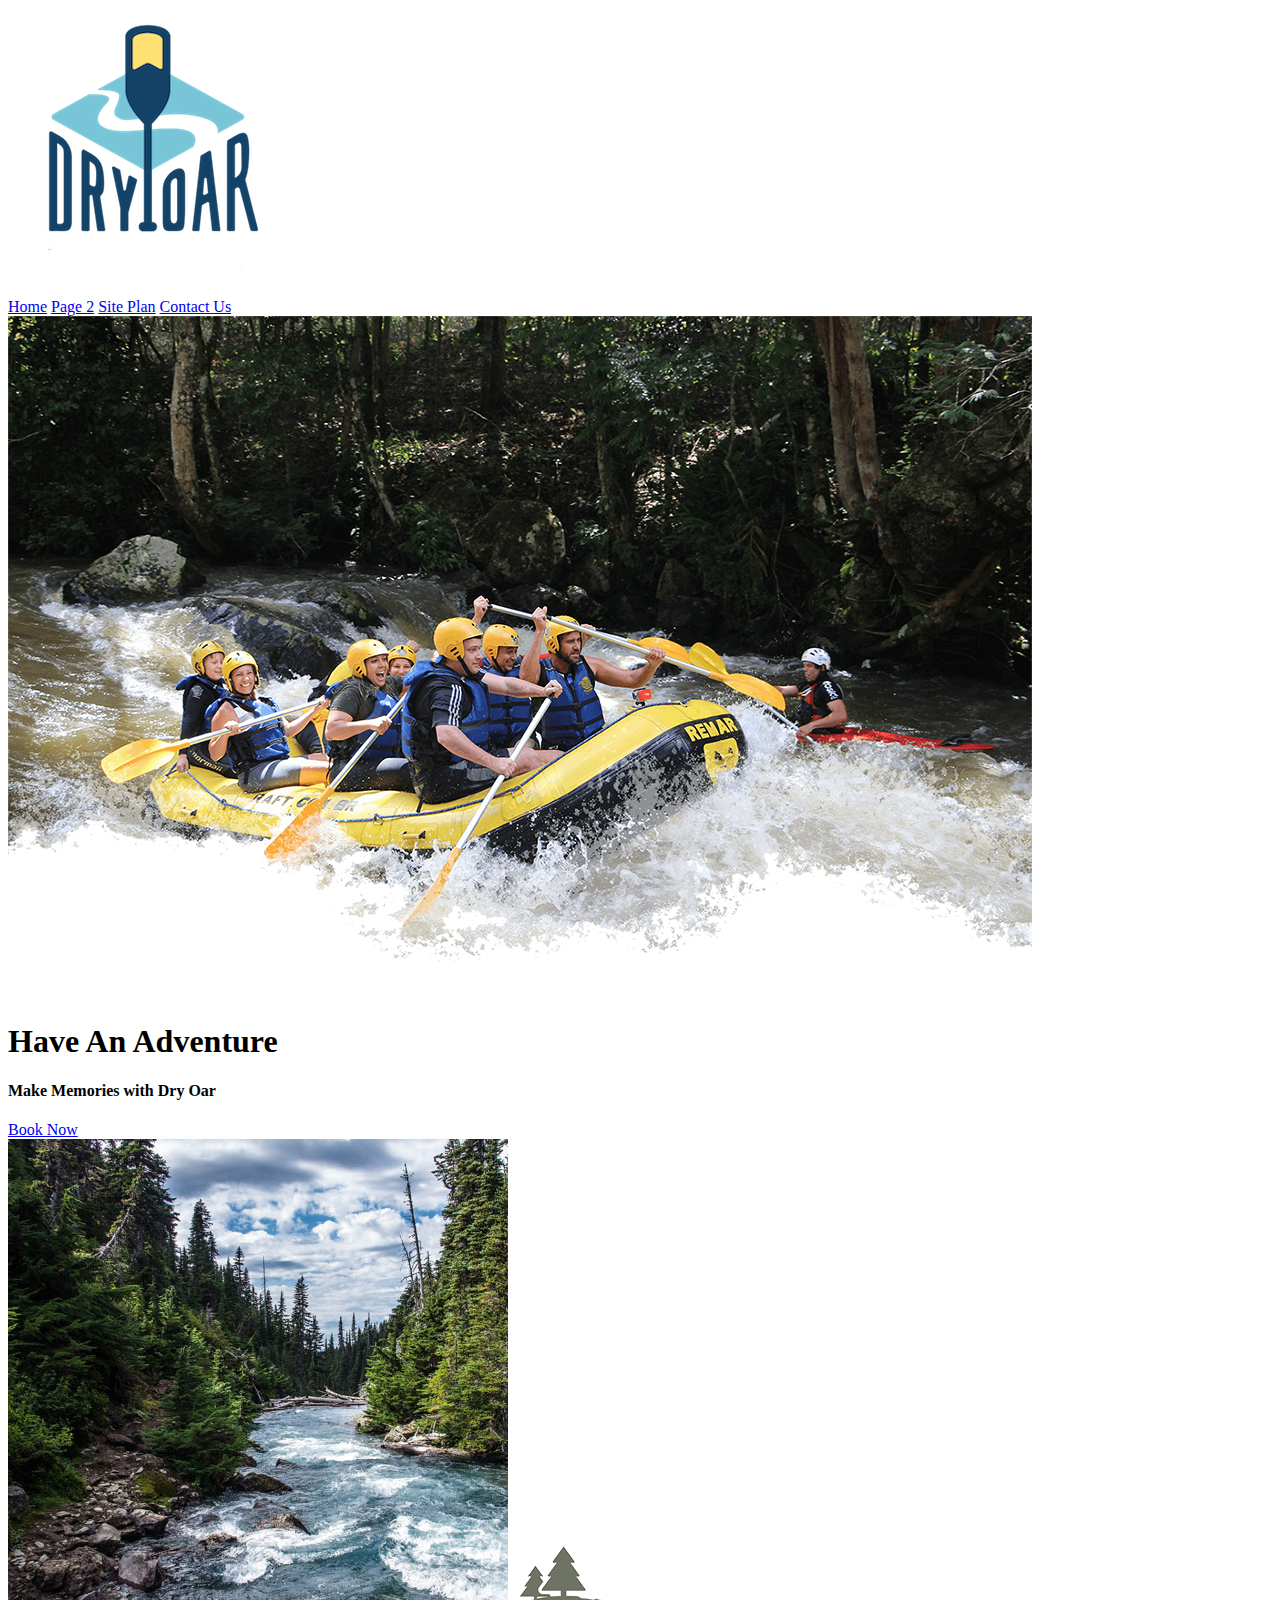
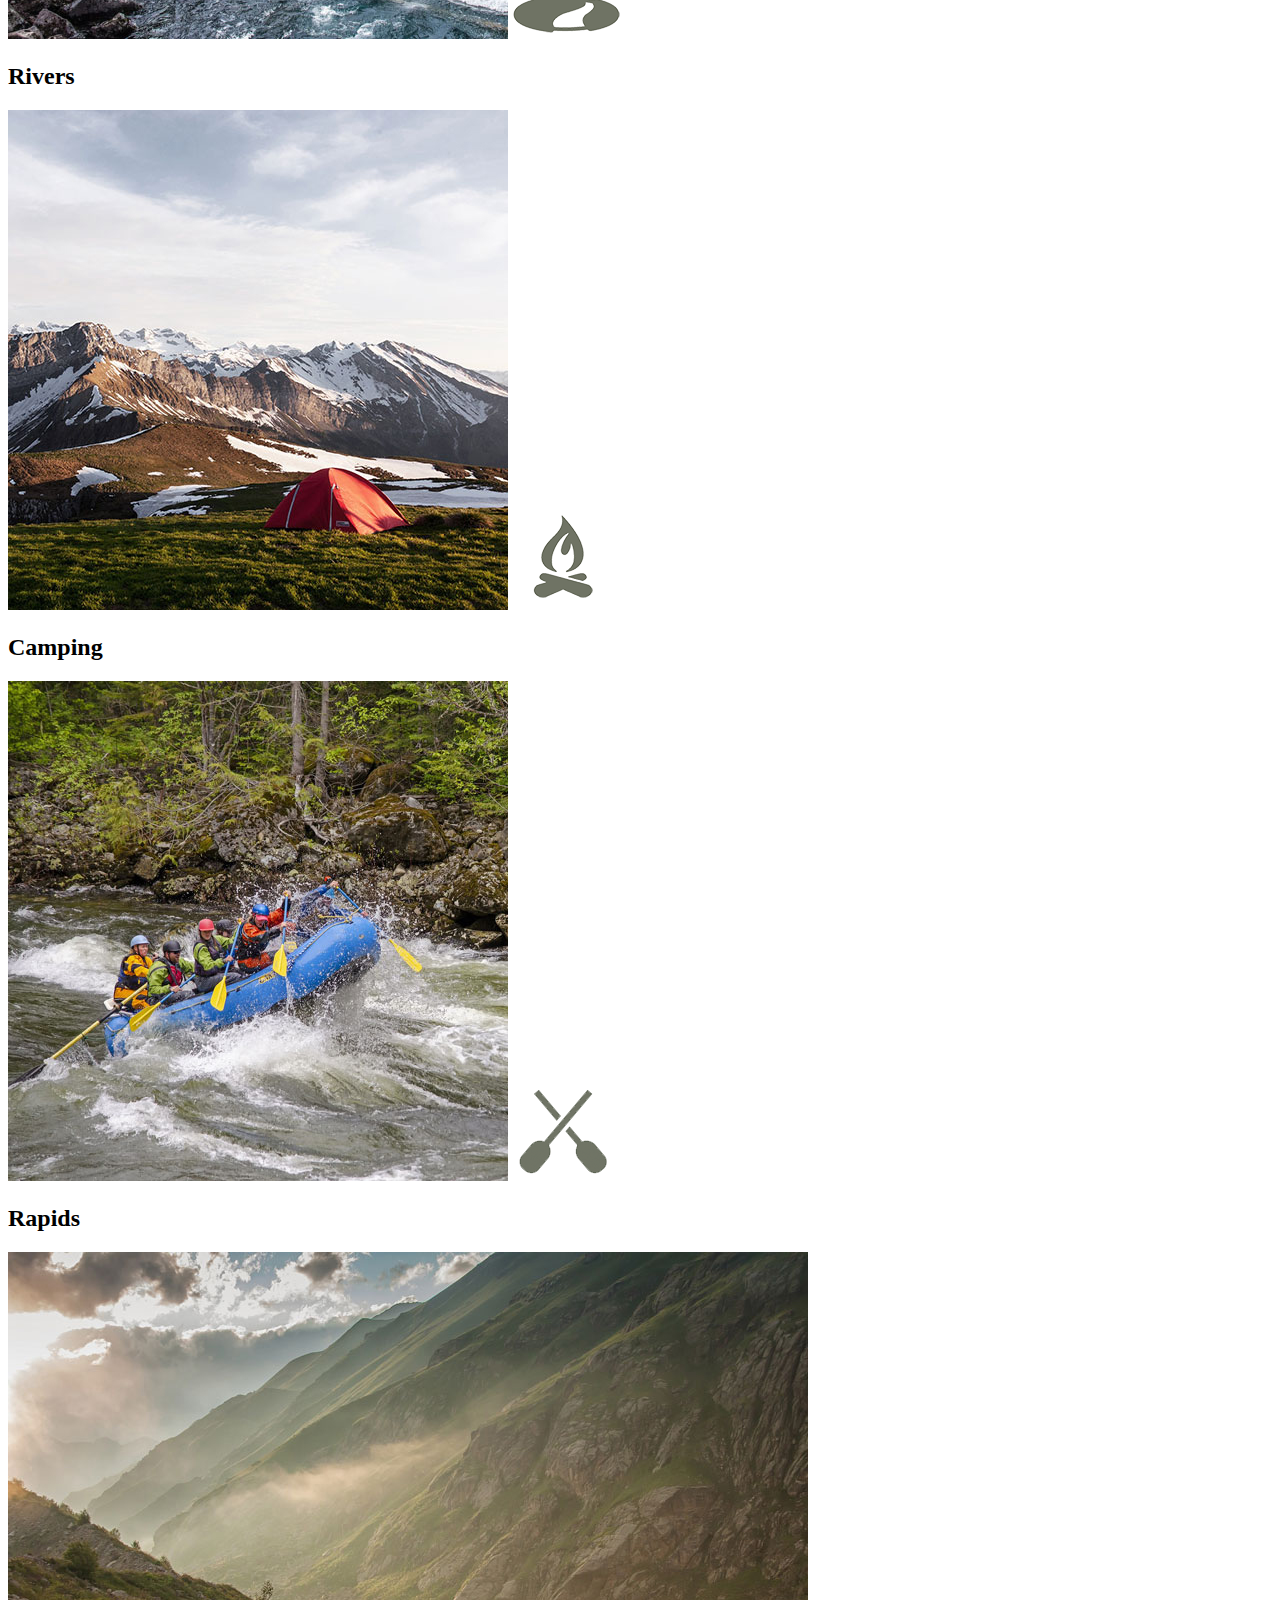
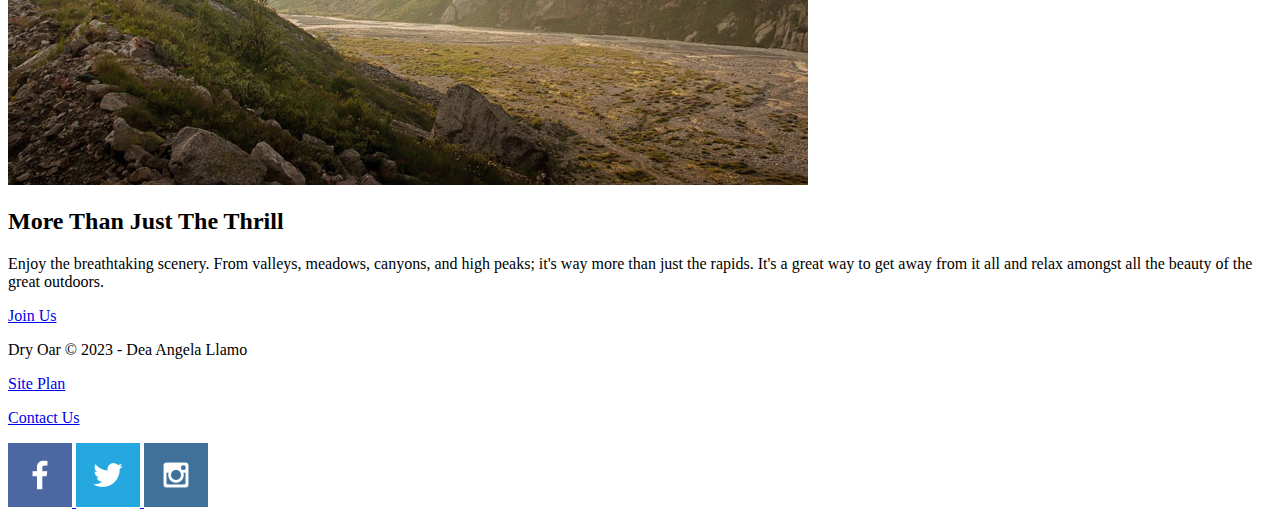
==== wwr/index.html @ b0109fa7 "created a dry oar wwr home page" ====
<!DOCTYPE html>
<html lang="en">
<head>
    <meta charset="UTF-8">
    <meta http-equiv="X-UA-Compatible" content="IE=edge">
    <meta name="viewport" content="width=device-width, initial-scale=1.0">
    <title>Whitewater Rafting Vacations | Dry Oar Boating | Home</title>
</head>
<body>
<header>
    <a id="logo_link" href="index.html">
        <img class="logo" src="images/logo.png" alt="Dry Oar Logo">
    </a>
    <nav>
        <a href="index.html">Home</a>
        <a href="#">Page 2</a>
        <a href="site-plan-rafting.html">Site Plan</a>
        <a href="contactus.html">Contact Us</a>
    </nav>
</header>
<div id="hero">
    <div id="hero-box">
        <img id="hero-img" src="images/hero.png" alt="People enjoying white water rafting">
    </div>
    <section id="hero-msg">
        <h1 class="home-title">Have An Adventure</h1>
        <h4>Make Memories with Dry Oar </h4>
        <div class='button-box'>
            <a class='book' href="contactus.html">Book Now</a>
        </div>
    </section>
</div>
<main class="home-grid">
    <section class="rivers-card">
        <img class="card-img" src="images/rivers.jpg" alt="river in forest">
        <img class="icon" src="images/river_icon.png" alt="river icon">
        <h2>Rivers</h2>
    </section>
    <section class="camping-card">
        <img class="card-img" src="images/camping.jpg" alt="tent in mountains">
        <img class="icon" src="images/fire_icon.png" alt="fire icon">
        <h2>Camping</h2>
    </section>
    <section class="rapids-card">
        <img class="card-img" src="images/rapids.jpg" alt="rafting boat">
        <img class="icon" src="images/oars.png" alt="oars icon">
        <h2>Rapids</h2>
    </section>
    <img class="mountains" src="images/mountains.jpg" alt="Misty mountains">
    <section class="msg">
        <h2>More Than Just The Thrill</h2>
        <p>Enjoy the breathtaking scenery. From valleys, meadows, canyons, and high peaks; it's way more than just the rapids. It's a great way to get away from it all and relax amongst all the beauty of the great outdoors. </p>
        <a class='join' href="rivers.html">Join Us</a>
    </section>
</main>
<footer>
    <p>Dry Oar &copy; 2023 - Dea Angela Llamo</p>
    <p><a href="site-plan-rafting.html">Site Plan</a></p>
    <p><a href="contactus.html">Contact Us</a></p>
    <div class="social">
        <a href="https://facebook.com">
            <img src="images/facebook.png" alt="fb icon">
        </a>
        <a href="https://twitter.com">
            <img src="images/twitter.png" alt="twitter icon">
        </a>
        <a href="https://instagram.com">
            <img src="images/instagram.png" alt="instagram icon">
        </a>
    </div>
</footer>
</body>
</html>
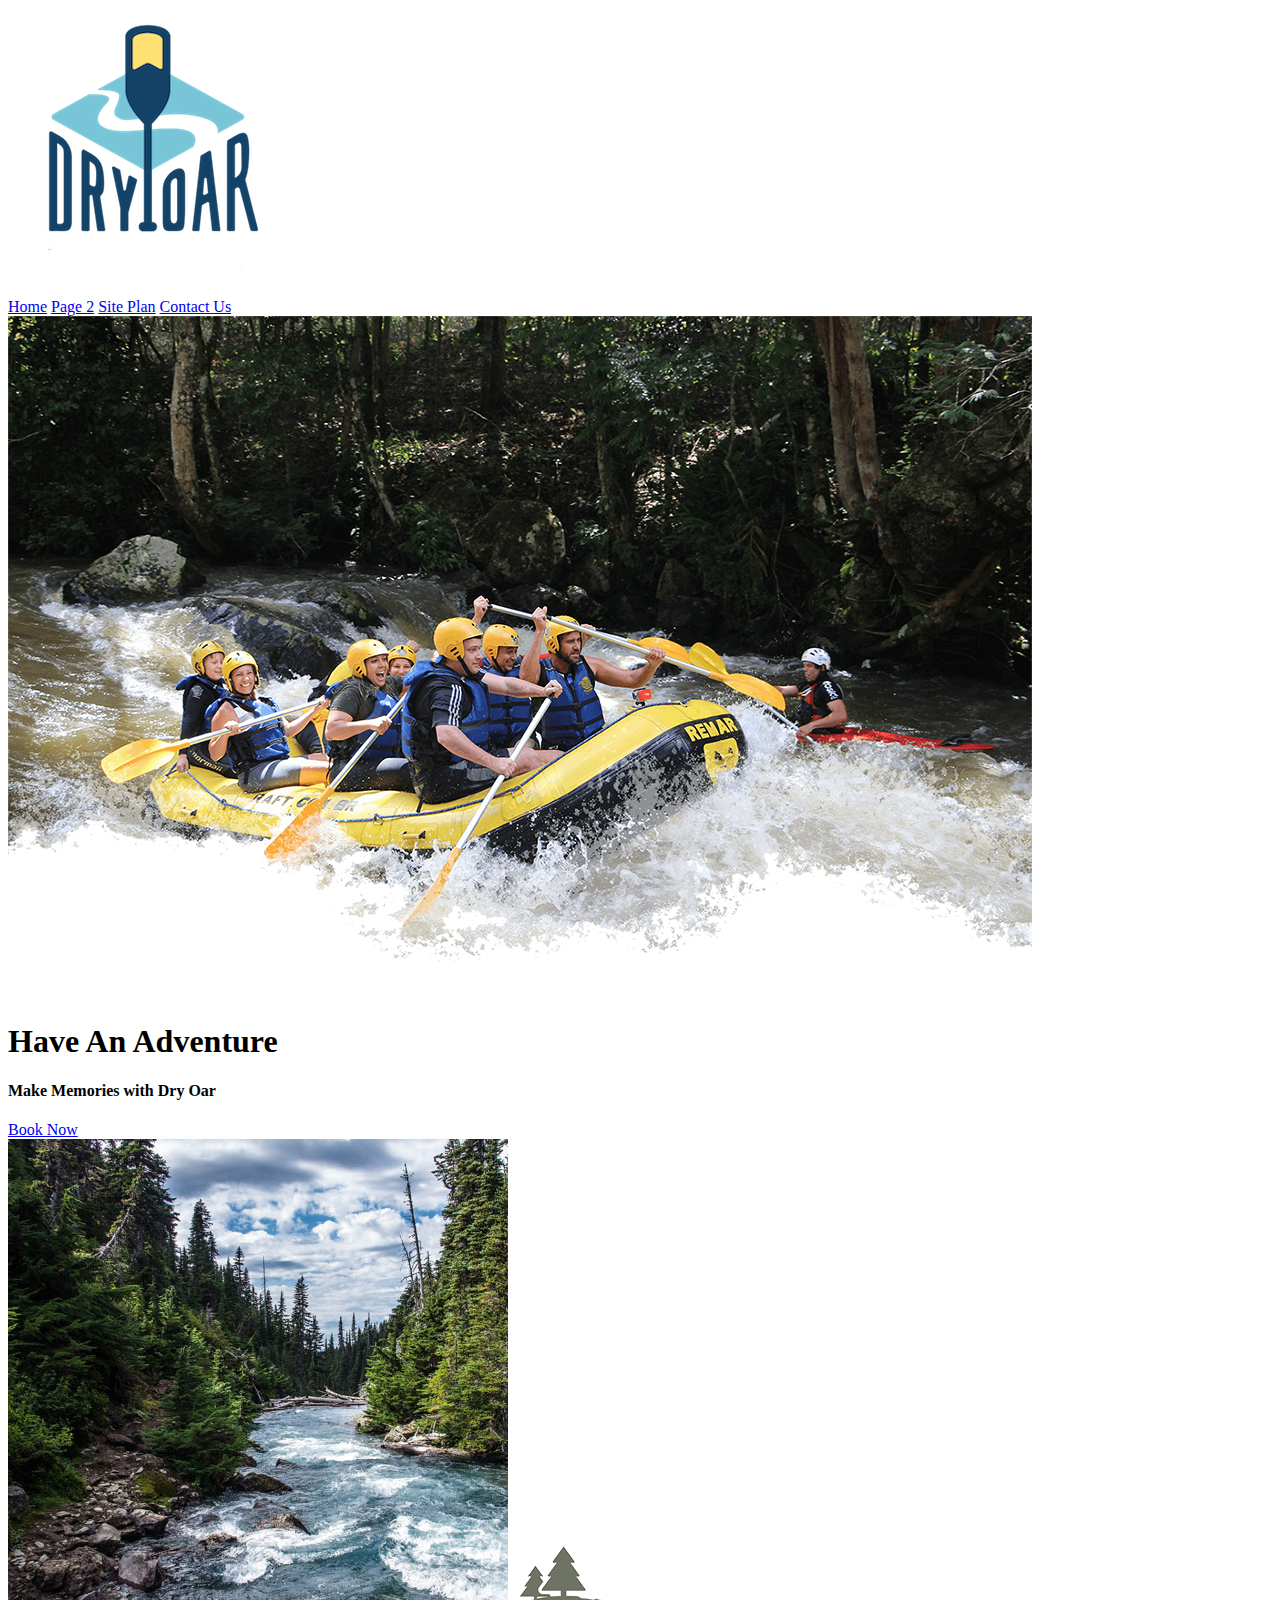
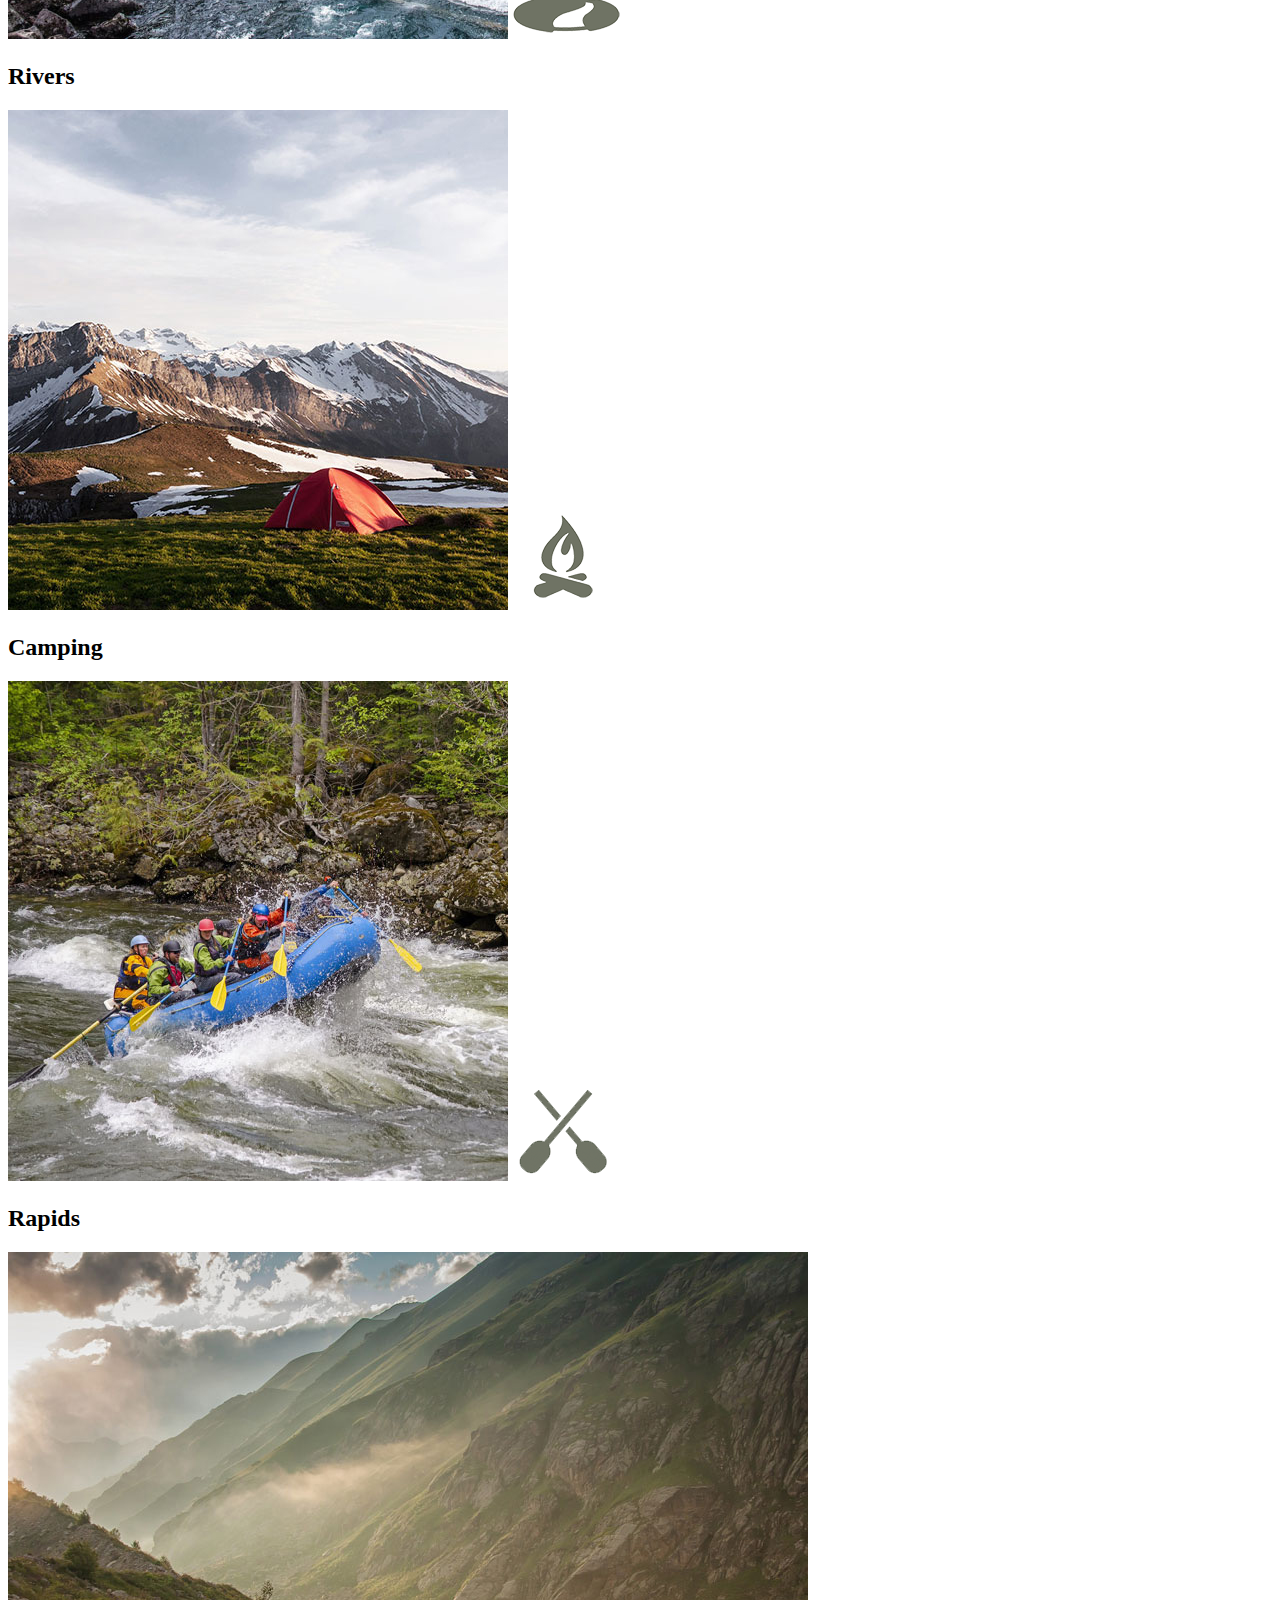
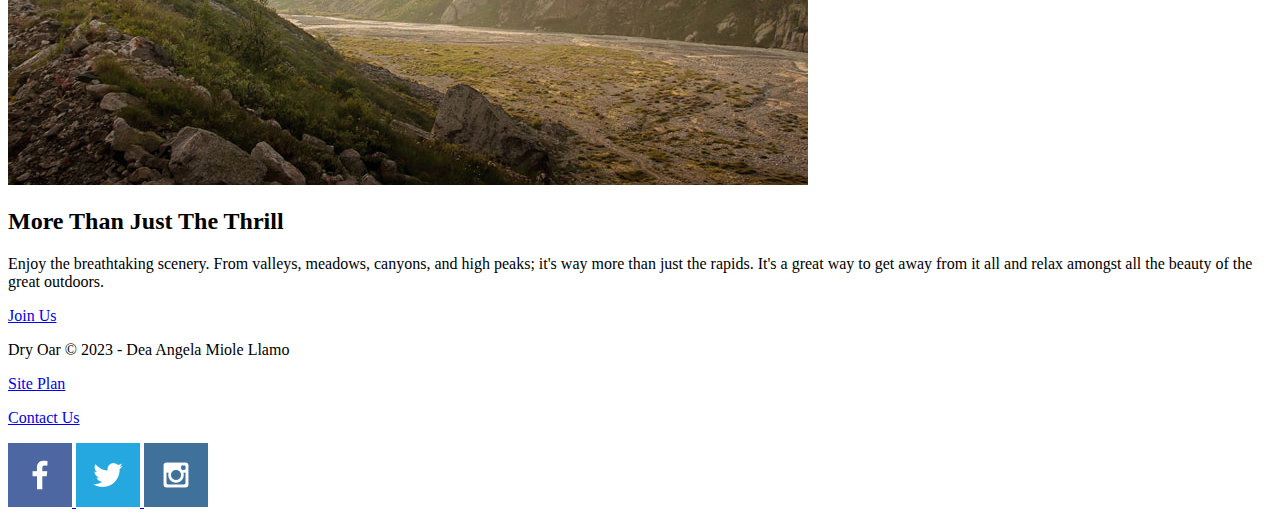
==== commit 0d30097d: "changed my name in the footer" ====
--- a/wwr/index.html
+++ b/wwr/index.html
@@ -54,7 +54,7 @@
     </section>
 </main>
 <footer>
-    <p>Dry Oar &copy; 2023 - Dea Angela Llamo</p>
+    <p>Dry Oar &copy; 2023 - Dea Angela Miole Llamo</p>
     <p><a href="site-plan-rafting.html">Site Plan</a></p>
     <p><a href="contactus.html">Contact Us</a></p>
     <div class="social">
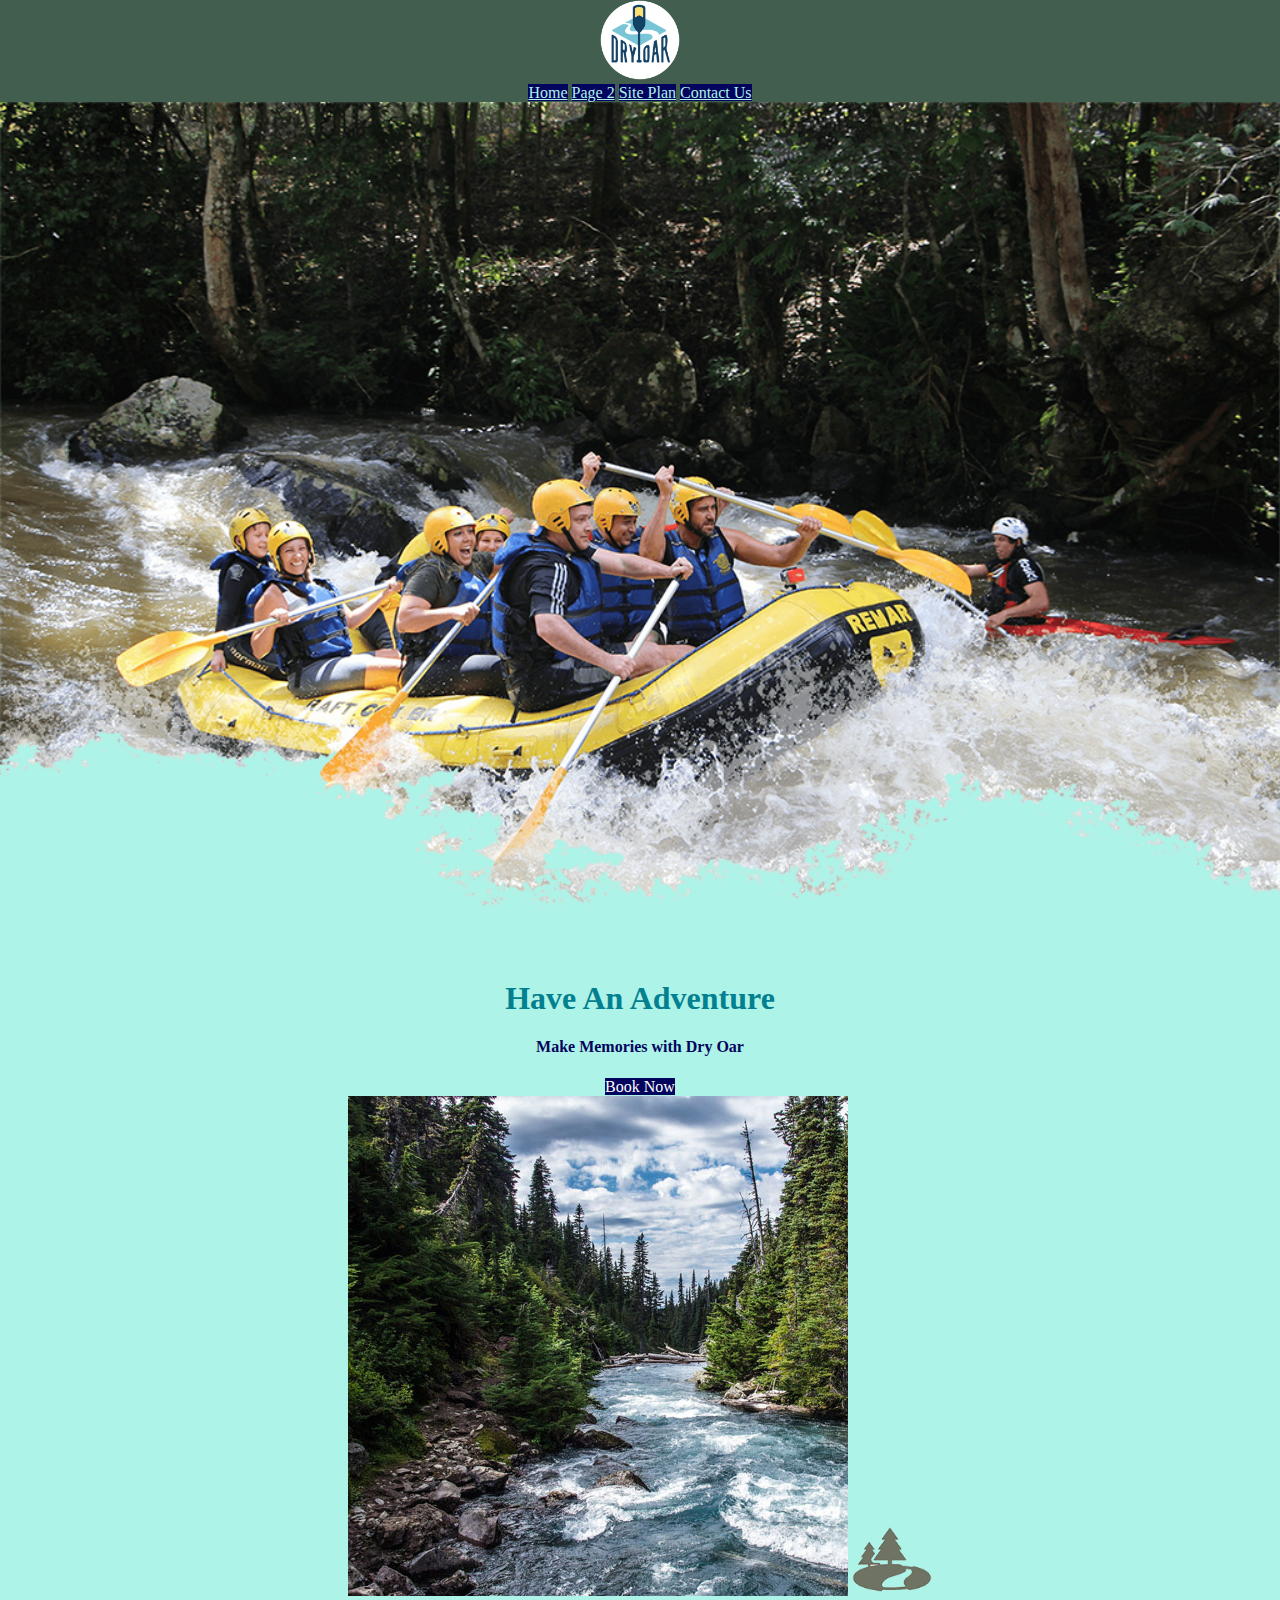
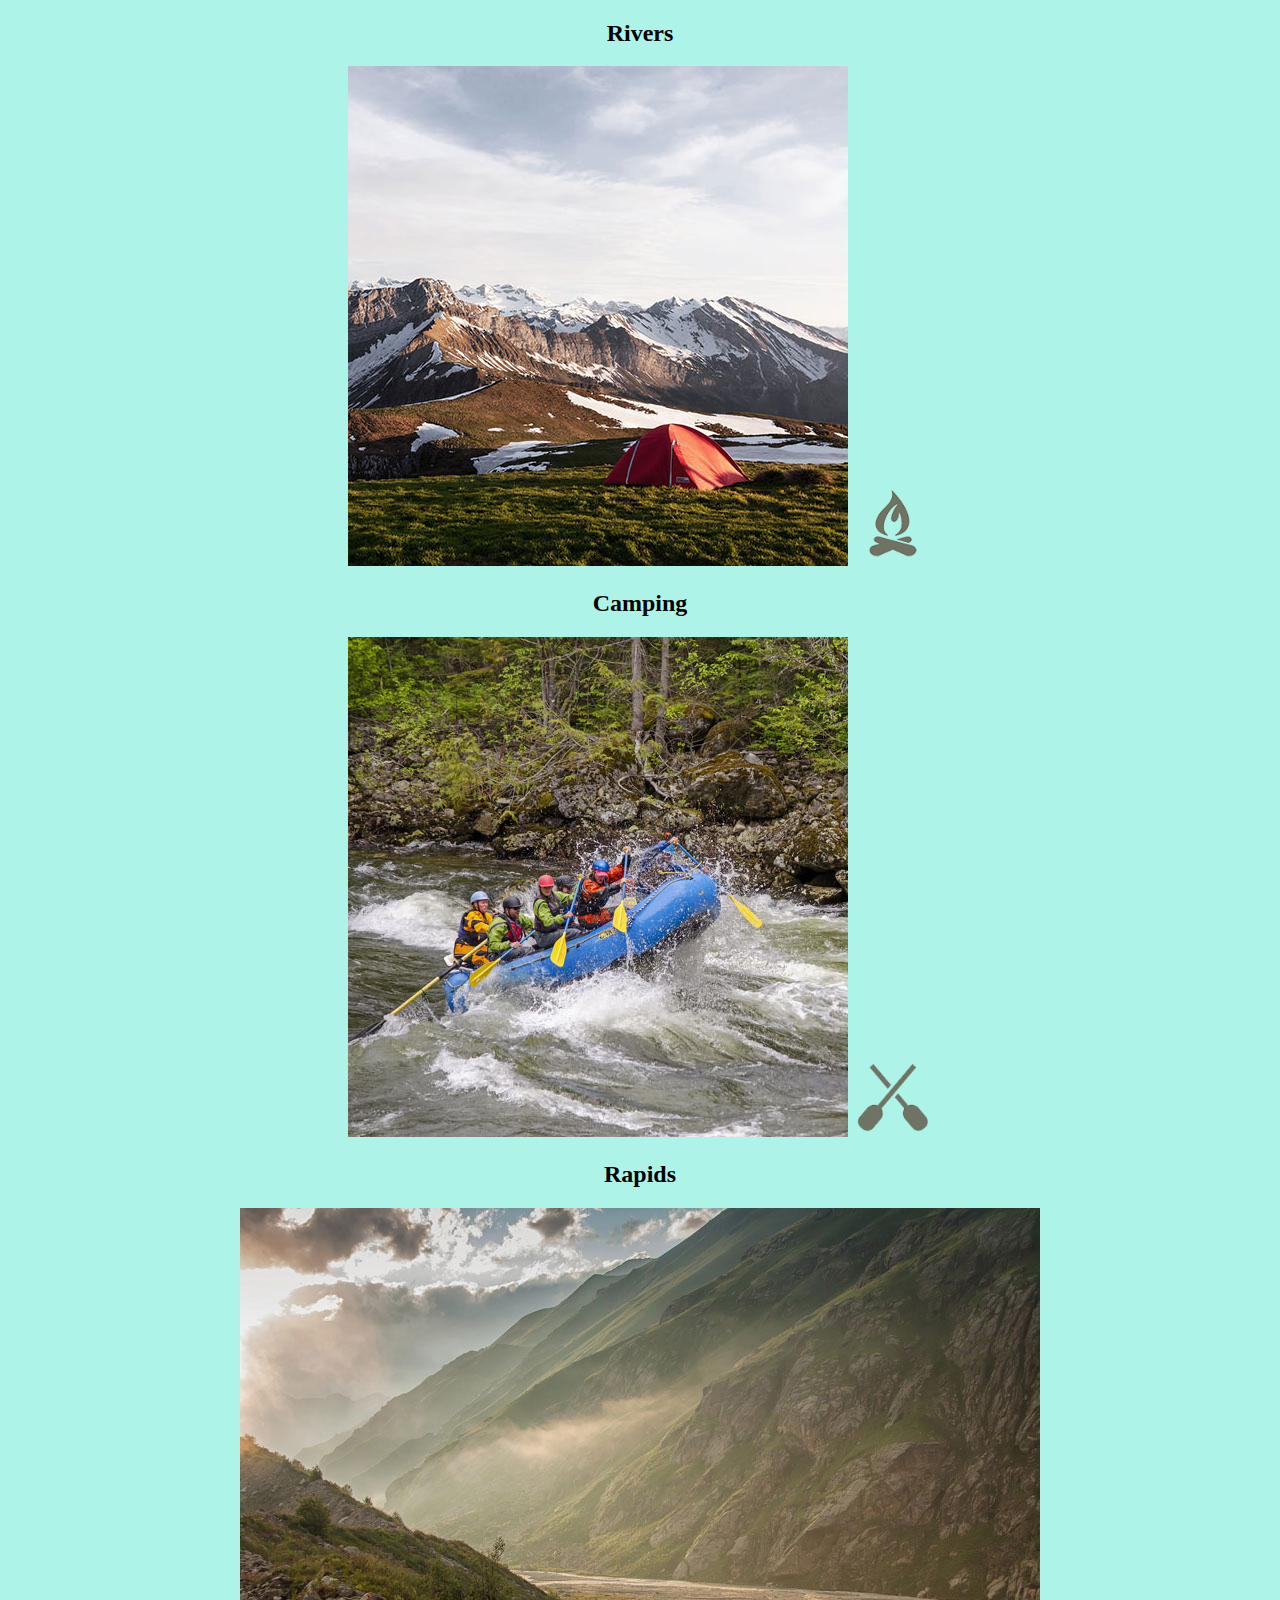
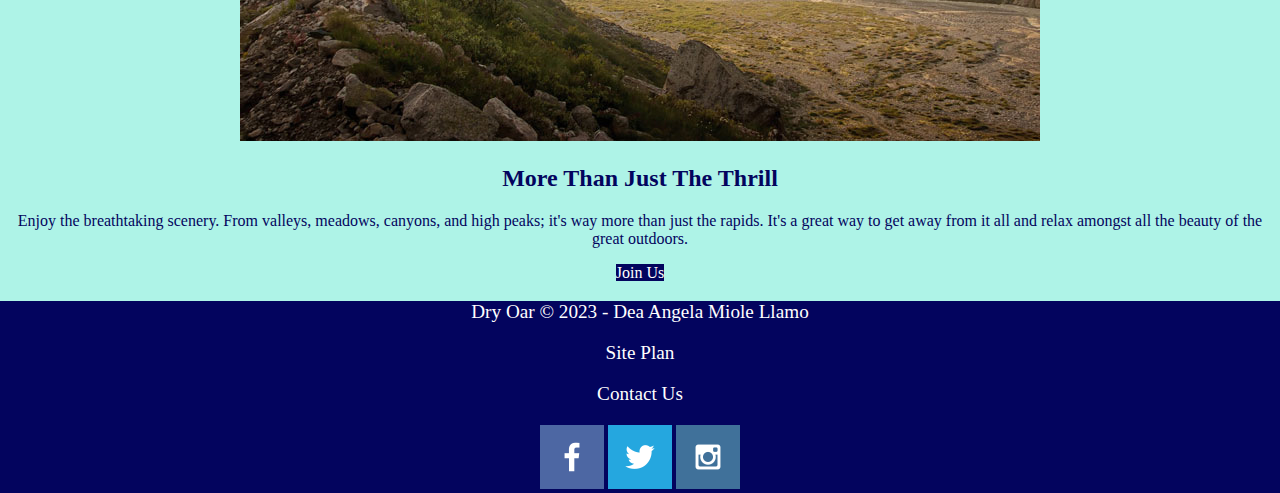
==== commit 986bc9a2: "linked css file" ====
--- a/wwr/index.html
+++ b/wwr/index.html
@@ -5,6 +5,7 @@
     <meta http-equiv="X-UA-Compatible" content="IE=edge">
     <meta name="viewport" content="width=device-width, initial-scale=1.0">
     <title>Whitewater Rafting Vacations | Dry Oar Boating | Home</title>
+    <link type="text/css" rel="stylesheet" href="styles/style.css" />
 </head>
 <body>
 <header>
--- a/wwr/styles/style.css
+++ b/wwr/styles/style.css
@@ -0,0 +1,89 @@
+
+
+body {
+    max-width: 1600px;
+    margin: 0 auto;
+    display: block;
+    text-align: center;
+}
+nav a {
+    text-align: center;
+    background-color: #03045e;
+    color: #AEF3E7;
+}
+#hero-msg h1, #hero-msg h4 {
+    text-align: center;
+}
+.button-box {
+    text-align: center;
+}
+main section {
+    text-align: center;
+}
+#background {
+    height: 725px;
+    background-color: aliceblue;
+}
+body {
+    background-color: #AEF3E7;
+}
+header {
+    background-color: rgba(20,30,13, .7);
+}
+h4 {
+    color: #03045e;
+}
+.logo {
+    width: 80px;
+}
+.icon {
+    width: 80px;
+}
+#hero-img {
+    width: 100%;
+}
+nav a:hover {
+    background-color: #C33C54;
+    color: white;
+    text-decoration: none;
+}
+.book, .join {
+    background-color: #03045e;
+    color: white;
+    text-decoration: none;
+}
+.home-title {
+    color: #028090;
+}
+.book:hover, .join:hover {
+    background-color: #C33C54;
+    color: white;
+}
+.msg {
+    background-color: #AEF3E7;
+}
+.msg h2 {
+    background-color: #AEF3E7;
+    color: #03045e;
+}
+.msg p {
+    background-color: #AEF3E7;
+    color: #03045e;
+}
+footer {
+    background-color: #03045e;
+    color: white;
+}
+footer p {
+    font-size: 1.2em;
+}
+footer p a:hover {
+    text-decoration: underline;
+}
+footer a {
+    color: white;
+    text-decoration: none;
+}
+footer a:hover {
+    color: #C33C54;
+}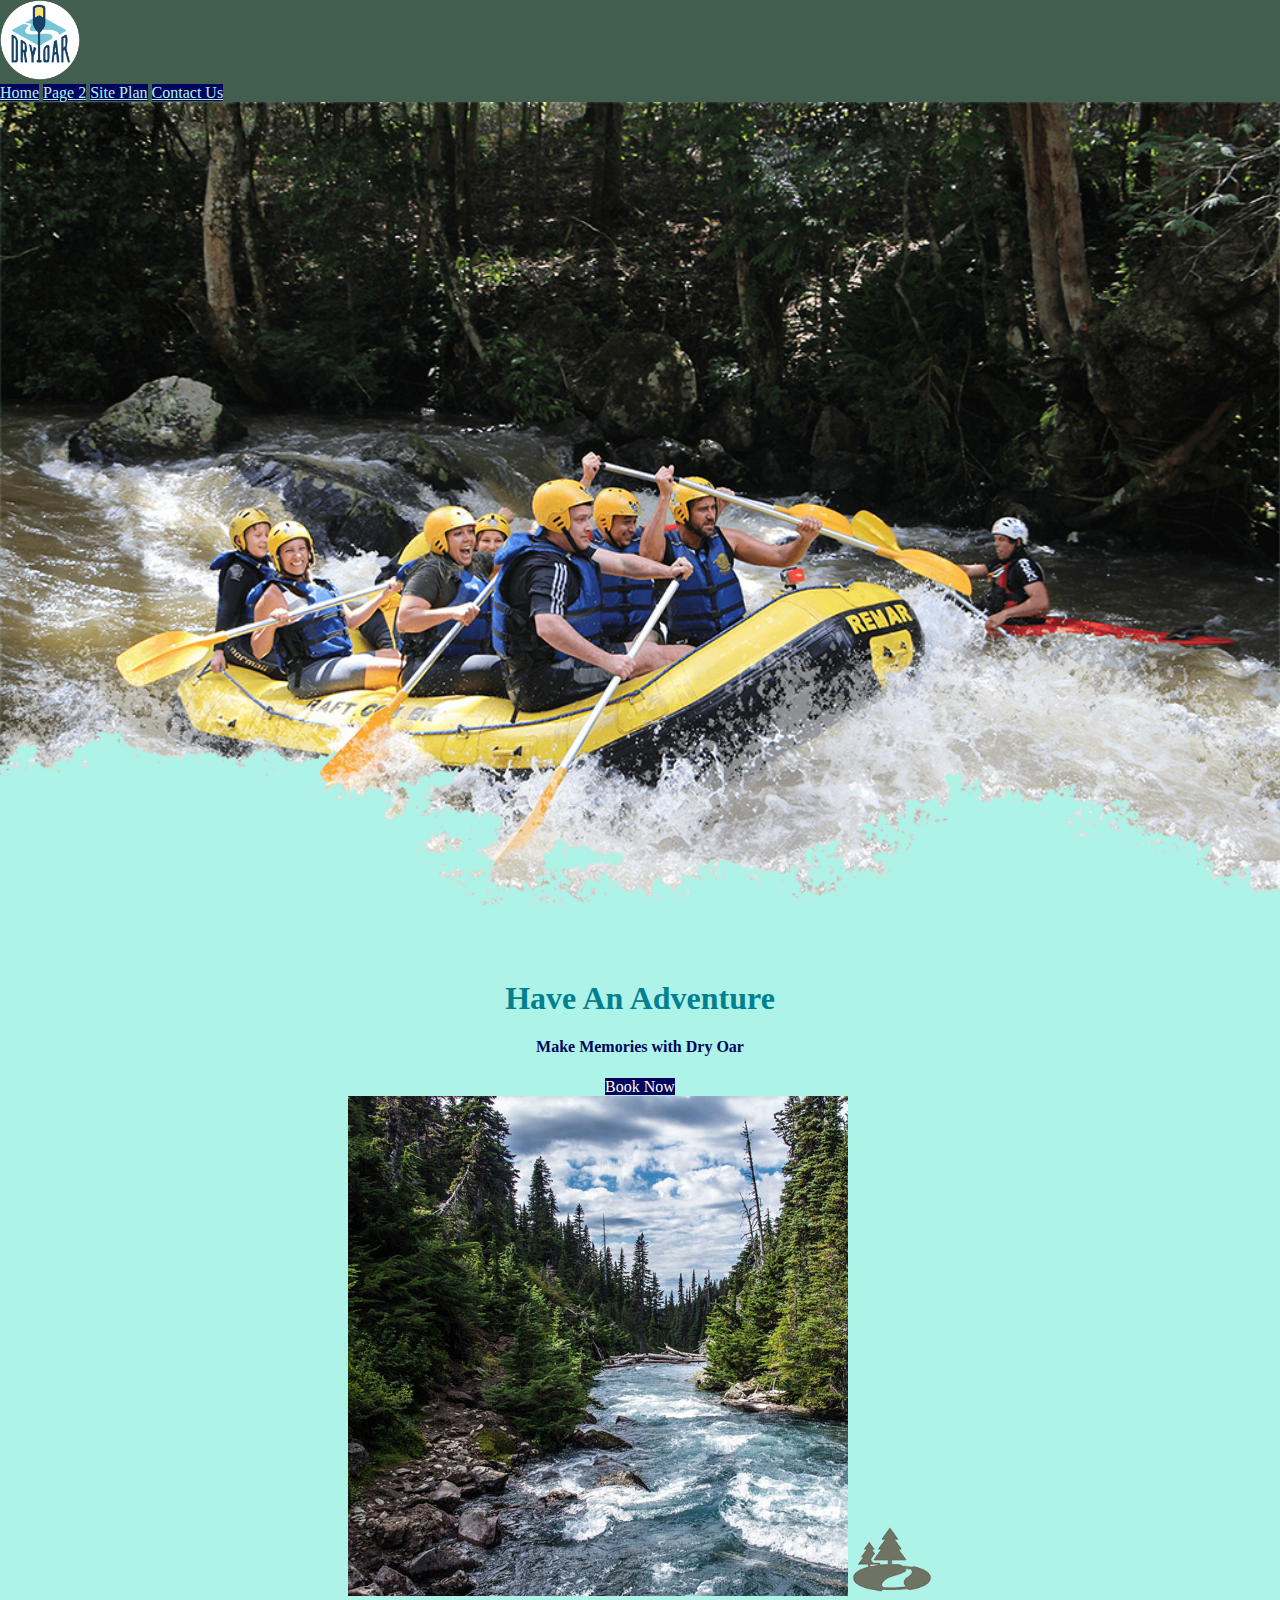
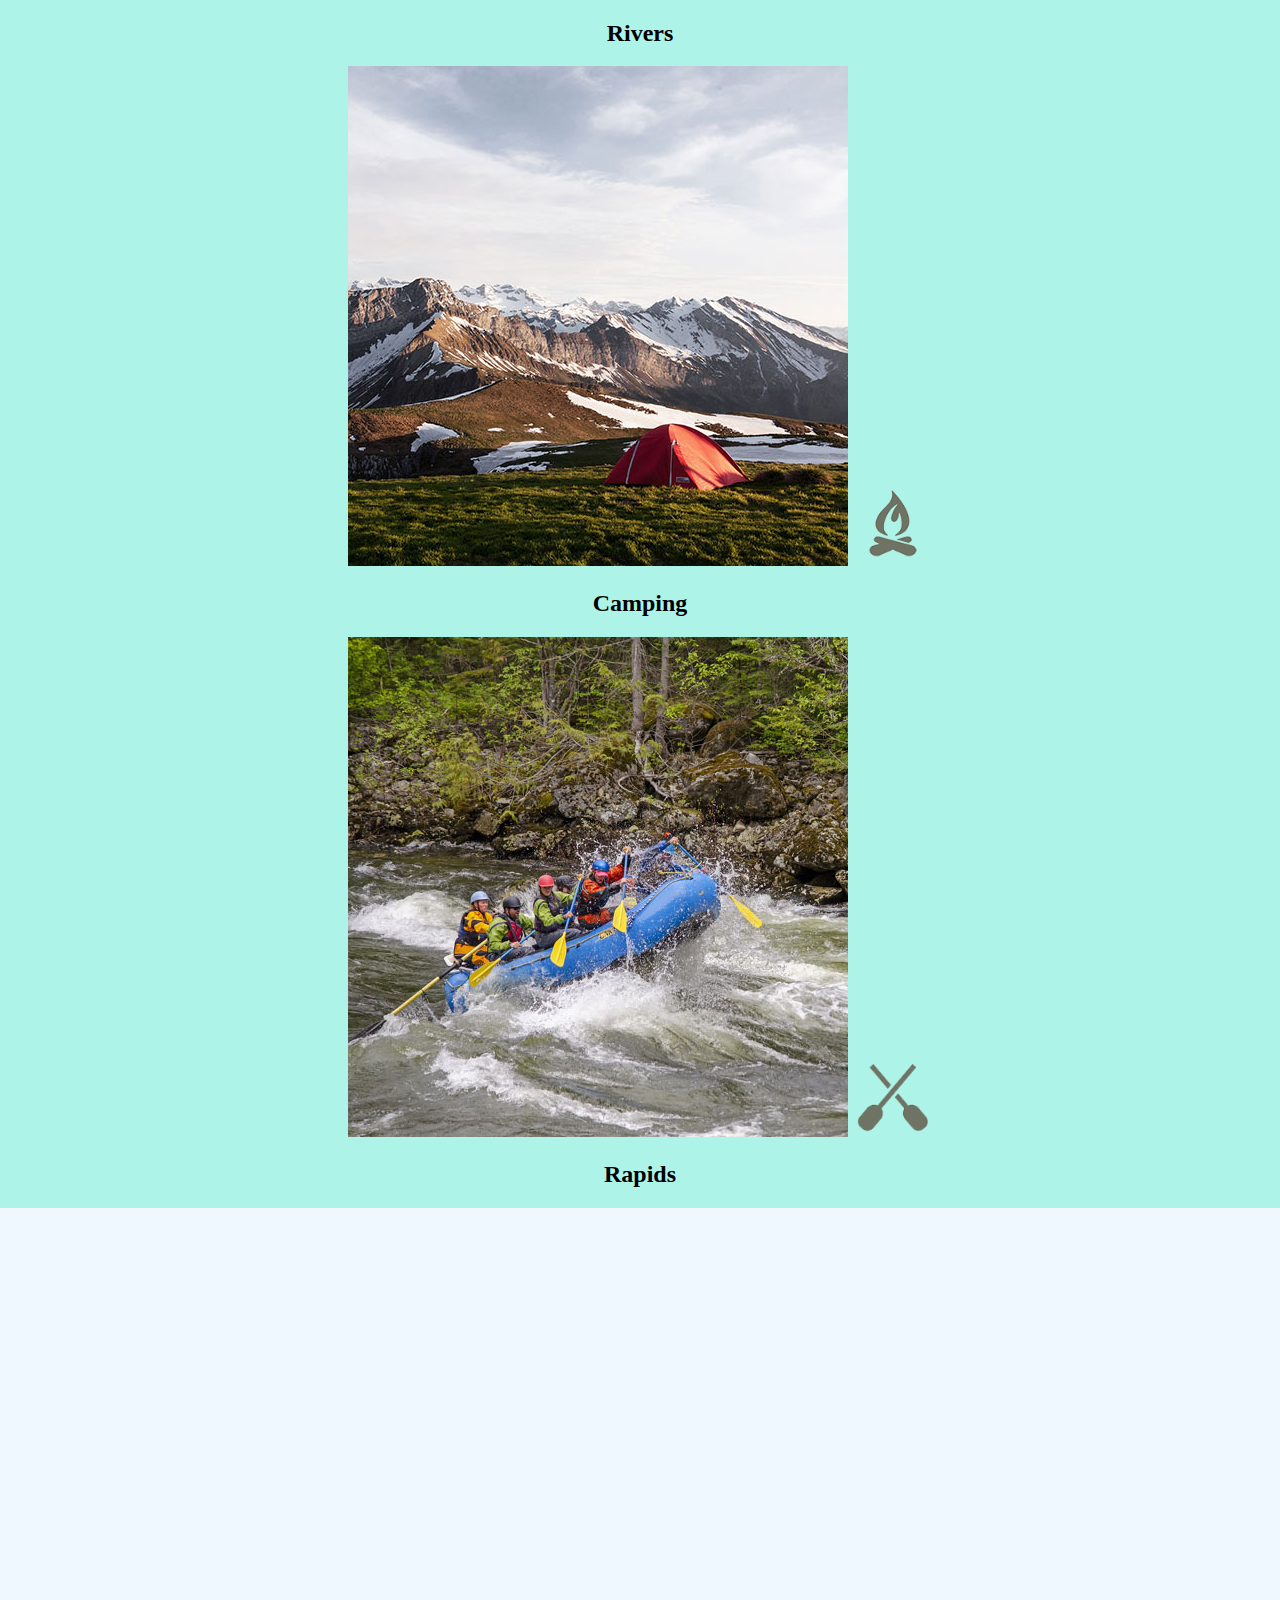
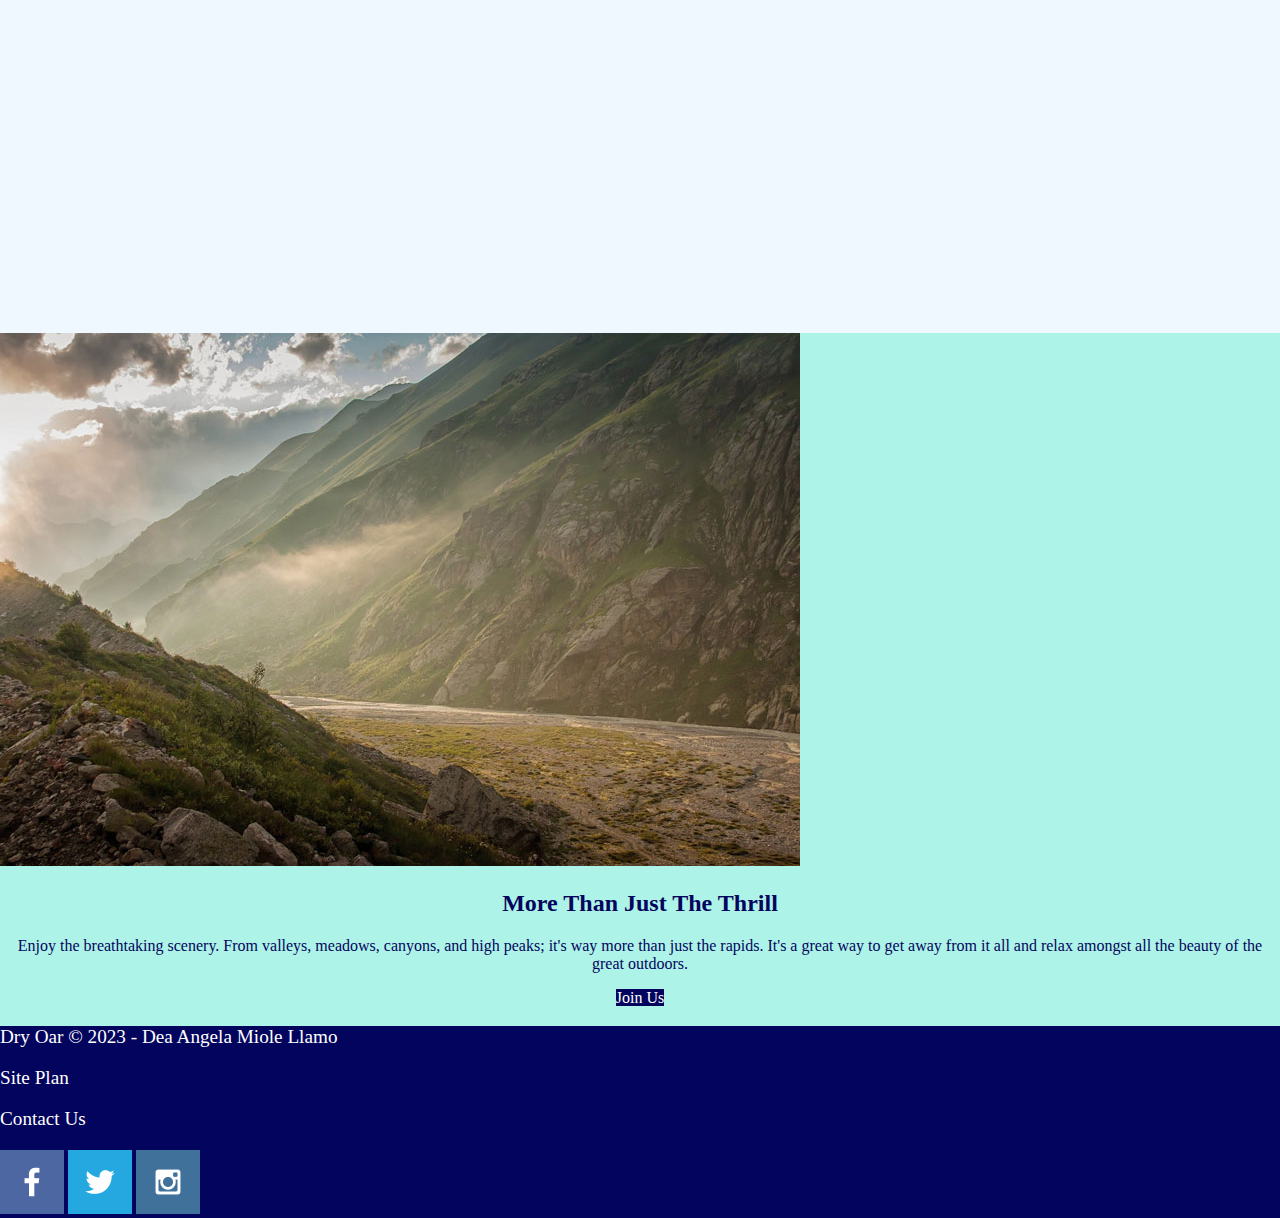
==== commit eece784b: "added color changes" ====
--- a/wwr/index.html
+++ b/wwr/index.html
@@ -8,67 +8,70 @@
     <link type="text/css" rel="stylesheet" href="styles/style.css" />
 </head>
 <body>
-<header>
-    <a id="logo_link" href="index.html">
-        <img class="logo" src="images/logo.png" alt="Dry Oar Logo">
-    </a>
-    <nav>
-        <a href="index.html">Home</a>
-        <a href="#">Page 2</a>
-        <a href="site-plan-rafting.html">Site Plan</a>
-        <a href="contactus.html">Contact Us</a>
-    </nav>
-</header>
-<div id="hero">
-    <div id="hero-box">
-        <img id="hero-img" src="images/hero.png" alt="People enjoying white water rafting">
+    <div id="content">
+        <header>
+            <a id="logo_link" href="index.html">
+                <img class="logo" src="images/logo.png" alt="Dry Oar Logo">
+            </a>
+            <nav>
+                <a href="index.html">Home</a>
+                <a href="#">Page 2</a>
+                <a href="site-plan-rafting.html">Site Plan</a>
+                <a href="contactus.html">Contact Us</a>
+            </nav>
+        </header>
+        <div id="hero">
+            <div id="hero-box">
+                <img id="hero-img" src="images/hero.png" alt="People enjoying white water rafting">
+            </div>
+            <section id="hero-msg">
+                <h1 class="home-title">Have An Adventure</h1>
+                <h4>Make Memories with Dry Oar </h4>
+                <div class='button-box'>
+                    <a class='book' href="contactus.html">Book Now</a>
+                </div>
+            </section>
+        </div>
+        <main class="home-grid">
+            <section class="rivers-card">
+                <img class="card-img" src="images/rivers.jpg" alt="river in forest">
+                <img class="icon" src="images/river_icon.png" alt="river icon">
+                <h2>Rivers</h2>
+            </section>
+            <section class="camping-card">
+                <img class="card-img" src="images/camping.jpg" alt="tent in mountains">
+                <img class="icon" src="images/fire_icon.png" alt="fire icon">
+                <h2>Camping</h2>
+            </section>
+            <section class="rapids-card">
+                <img class="card-img" src="images/rapids.jpg" alt="rafting boat">
+                <img class="icon" src="images/oars.png" alt="oars icon">
+                <h2>Rapids</h2>
+            </section>
+            <div id="background"></div> 
+            <img class="mountains" src="images/mountains.jpg" alt="Misty mountains">
+            <section class="msg">
+                <h2>More Than Just The Thrill</h2>
+                <p>Enjoy the breathtaking scenery. From valleys, meadows, canyons, and high peaks; it's way more than just the rapids. It's a great way to get away from it all and relax amongst all the beauty of the great outdoors. </p>
+                <a class='join' href="rivers.html">Join Us</a>
+            </section>
+        </main>
+        <footer>
+            <p>Dry Oar &copy; 2023 - Dea Angela Miole Llamo</p>
+            <p><a href="site-plan-rafting.html">Site Plan</a></p>
+            <p><a href="contactus.html">Contact Us</a></p>
+            <div class="social">
+                <a href="https://facebook.com">
+                    <img src="images/facebook.png" alt="fb icon">
+                </a>
+                <a href="https://twitter.com">
+                    <img src="images/twitter.png" alt="twitter icon">
+                </a>
+                <a href="https://instagram.com">
+                    <img src="images/instagram.png" alt="instagram icon">
+                </a>
+            </div>
+        </footer>
     </div>
-    <section id="hero-msg">
-        <h1 class="home-title">Have An Adventure</h1>
-        <h4>Make Memories with Dry Oar </h4>
-        <div class='button-box'>
-            <a class='book' href="contactus.html">Book Now</a>
-        </div>
-    </section>
-</div>
-<main class="home-grid">
-    <section class="rivers-card">
-        <img class="card-img" src="images/rivers.jpg" alt="river in forest">
-        <img class="icon" src="images/river_icon.png" alt="river icon">
-        <h2>Rivers</h2>
-    </section>
-    <section class="camping-card">
-        <img class="card-img" src="images/camping.jpg" alt="tent in mountains">
-        <img class="icon" src="images/fire_icon.png" alt="fire icon">
-        <h2>Camping</h2>
-    </section>
-    <section class="rapids-card">
-        <img class="card-img" src="images/rapids.jpg" alt="rafting boat">
-        <img class="icon" src="images/oars.png" alt="oars icon">
-        <h2>Rapids</h2>
-    </section>
-    <img class="mountains" src="images/mountains.jpg" alt="Misty mountains">
-    <section class="msg">
-        <h2>More Than Just The Thrill</h2>
-        <p>Enjoy the breathtaking scenery. From valleys, meadows, canyons, and high peaks; it's way more than just the rapids. It's a great way to get away from it all and relax amongst all the beauty of the great outdoors. </p>
-        <a class='join' href="rivers.html">Join Us</a>
-    </section>
-</main>
-<footer>
-    <p>Dry Oar &copy; 2023 - Dea Angela Miole Llamo</p>
-    <p><a href="site-plan-rafting.html">Site Plan</a></p>
-    <p><a href="contactus.html">Contact Us</a></p>
-    <div class="social">
-        <a href="https://facebook.com">
-            <img src="images/facebook.png" alt="fb icon">
-        </a>
-        <a href="https://twitter.com">
-            <img src="images/twitter.png" alt="twitter icon">
-        </a>
-        <a href="https://instagram.com">
-            <img src="images/instagram.png" alt="instagram icon">
-        </a>
-    </div>
-</footer>
 </body>
 </html>--- a/wwr/styles/style.css
+++ b/wwr/styles/style.css
@@ -4,7 +4,7 @@
     max-width: 1600px;
     margin: 0 auto;
     display: block;
-    text-align: center;
+
 }
 nav a {
     text-align: center;
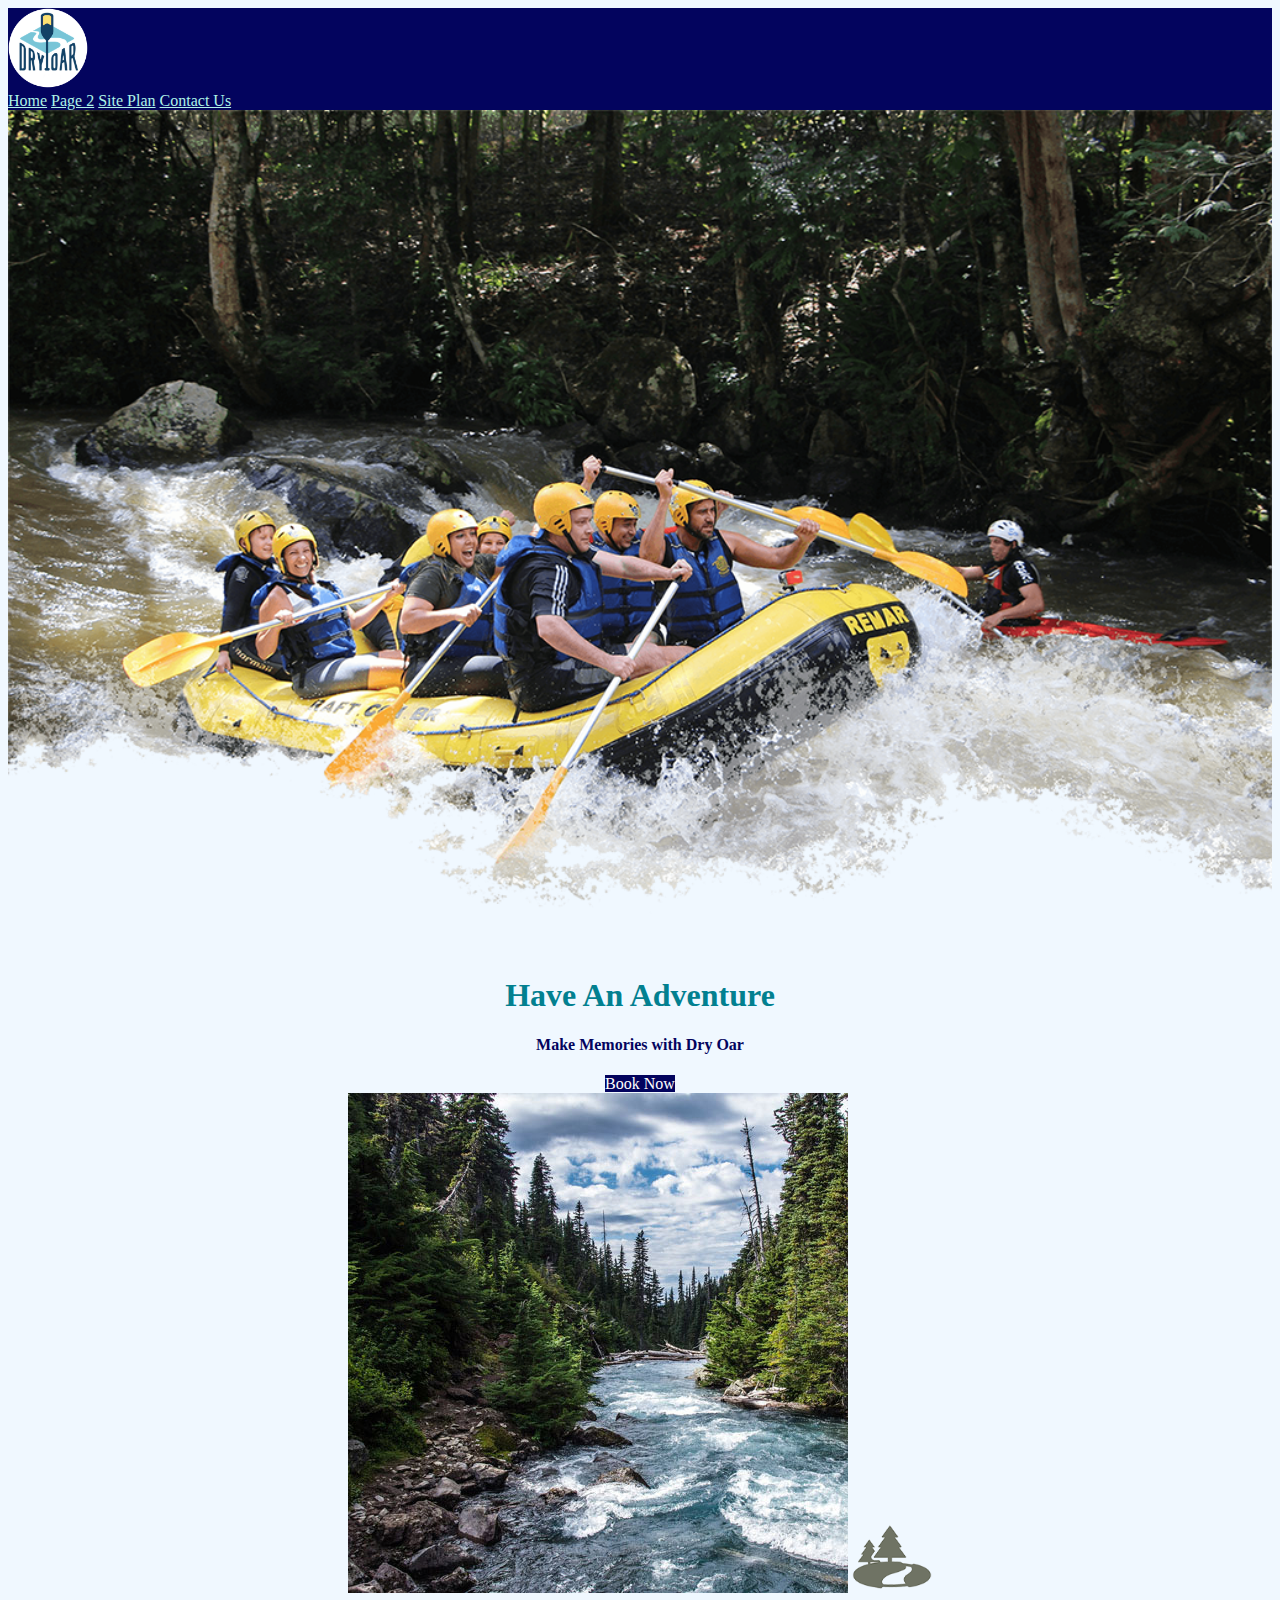
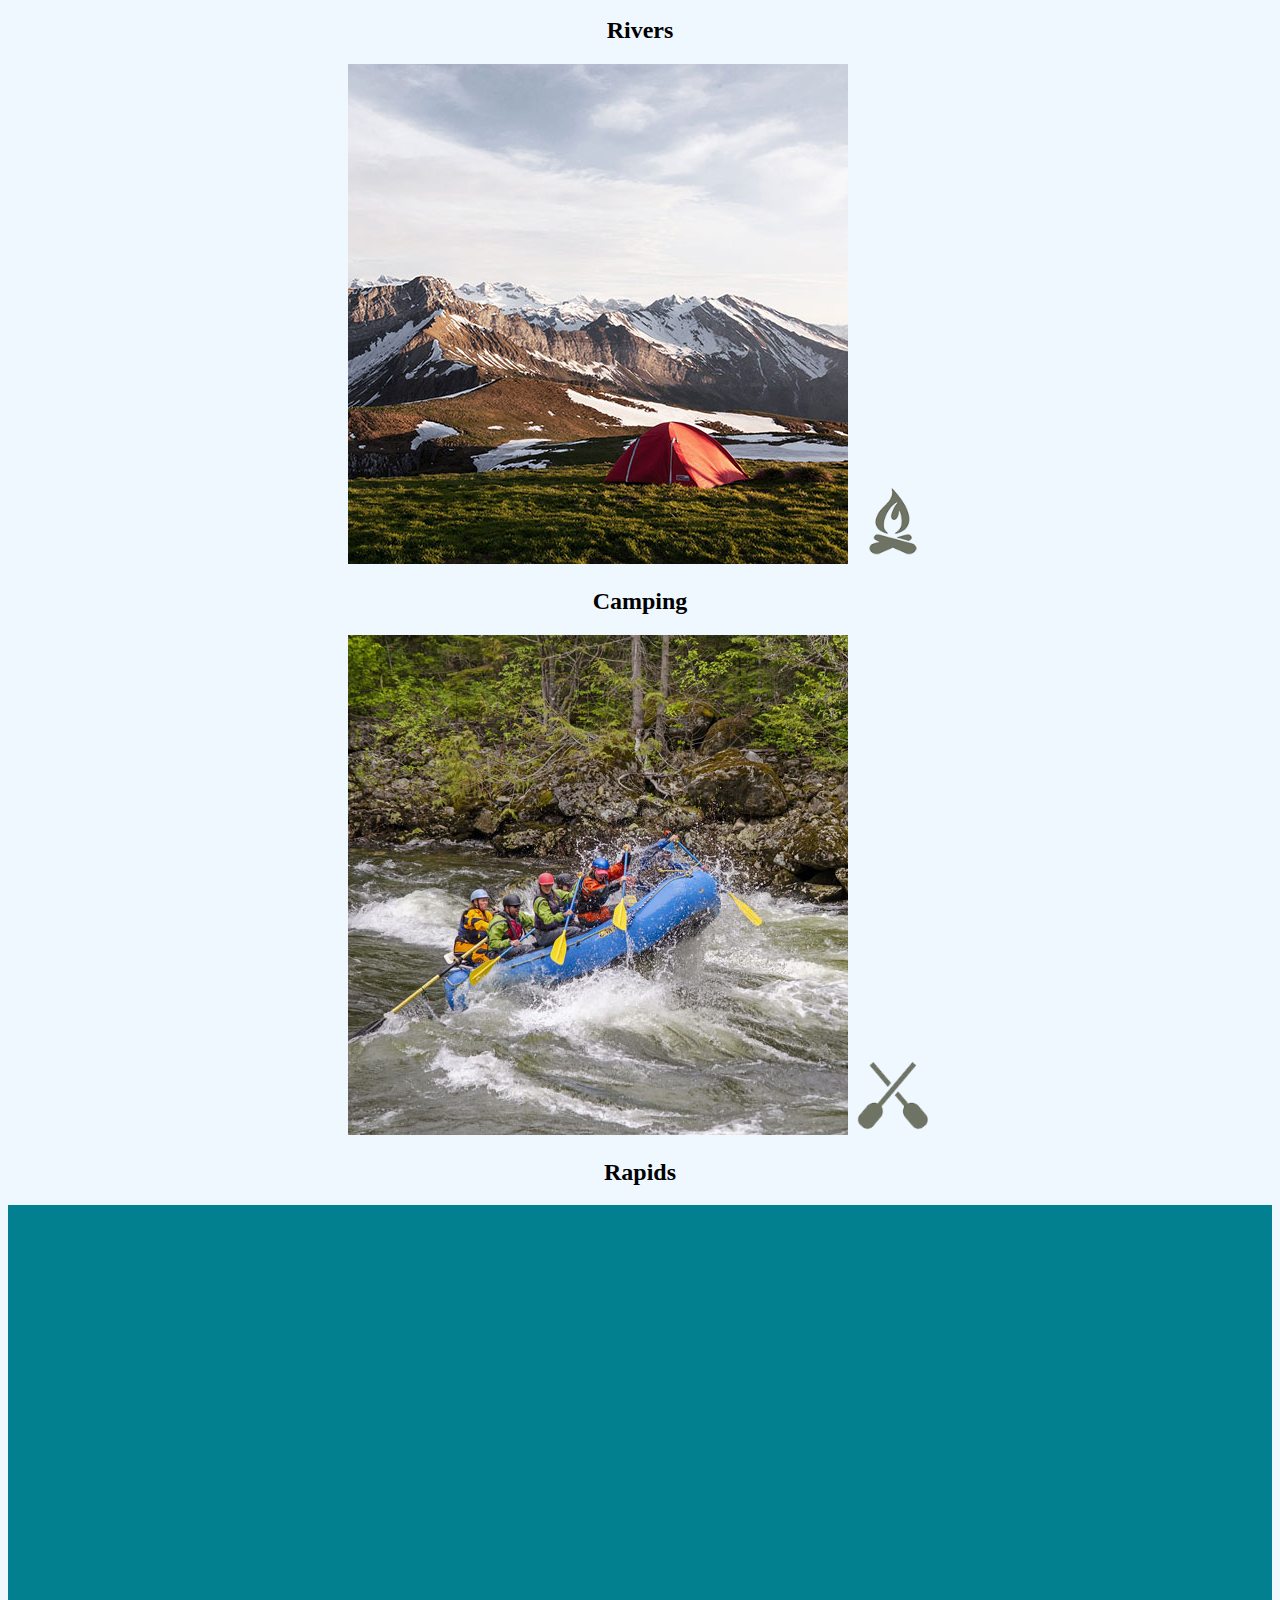
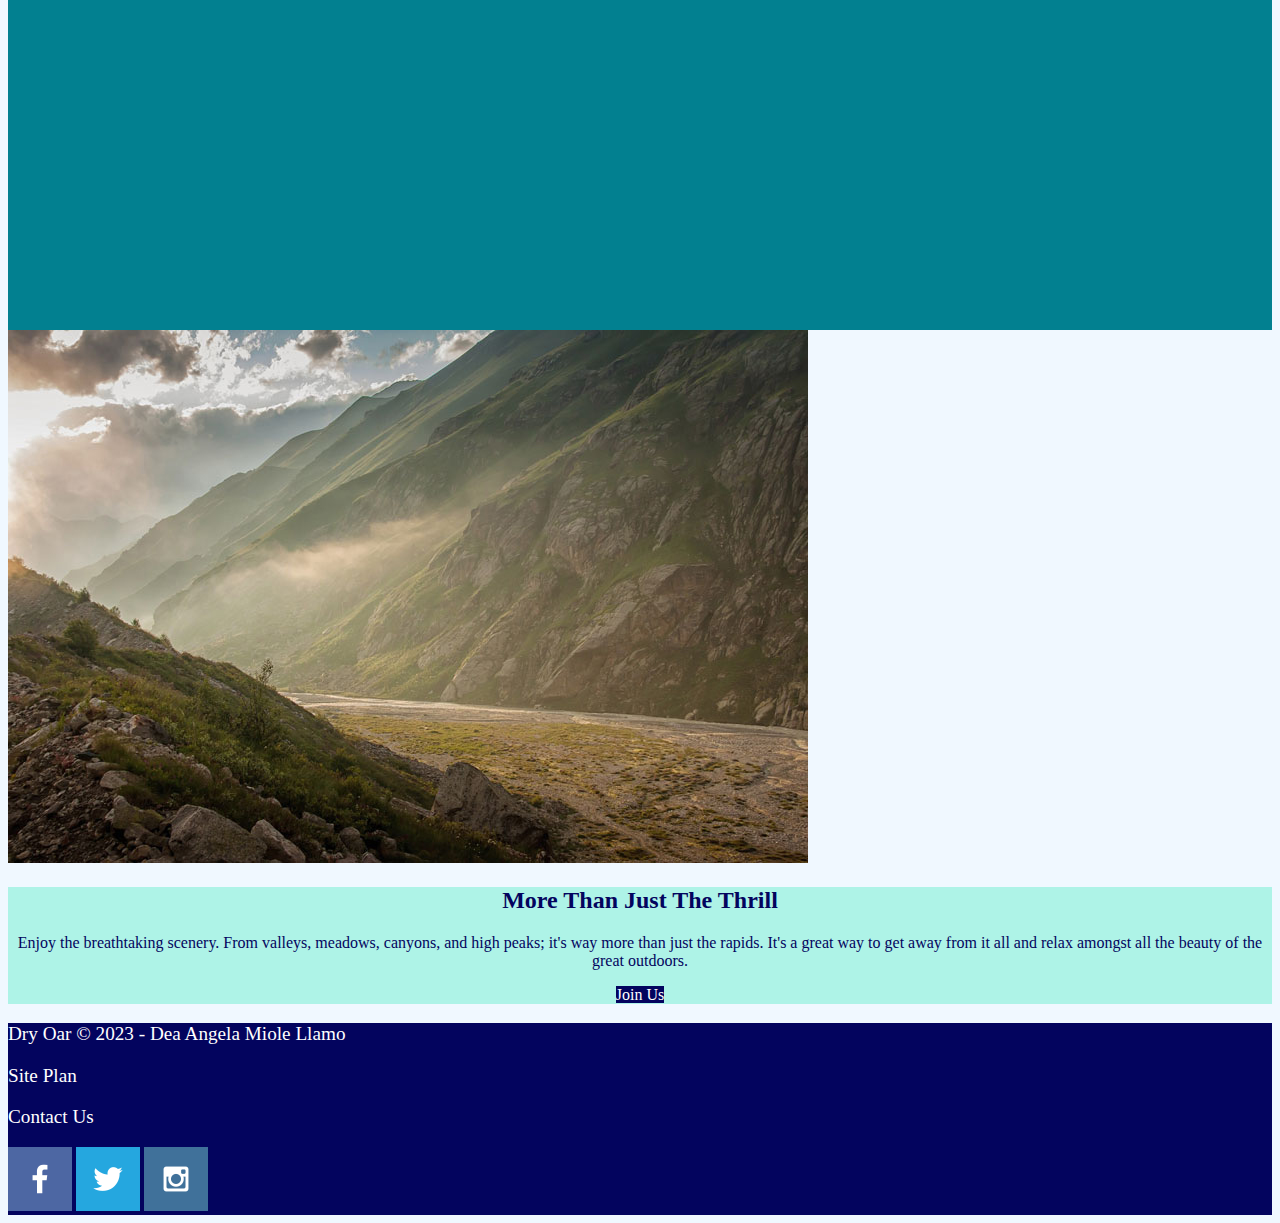
==== commit 4258ae3c: "added missing attributes" ====
--- a/wwr/index.html
+++ b/wwr/index.html
@@ -61,13 +61,13 @@
             <p><a href="site-plan-rafting.html">Site Plan</a></p>
             <p><a href="contactus.html">Contact Us</a></p>
             <div class="social">
-                <a href="https://facebook.com">
+                <a href="https://facebook.com" target="_blank">
                     <img src="images/facebook.png" alt="fb icon">
                 </a>
-                <a href="https://twitter.com">
+                <a href="https://twitter.com" target="_blank">
                     <img src="images/twitter.png" alt="twitter icon">
                 </a>
-                <a href="https://instagram.com">
+                <a href="https://instagram.com" target="_blank">
                     <img src="images/instagram.png" alt="instagram icon">
                 </a>
             </div>
--- a/wwr/styles/style.css
+++ b/wwr/styles/style.css
@@ -2,9 +2,9 @@
 
 body {
     max-width: 1600px;
+}
+#content {
     margin: 0 auto;
-    display: block;
-
 }
 nav a {
     text-align: center;
@@ -22,13 +22,13 @@
 }
 #background {
     height: 725px;
+    background-color: #028090;
+}
+body {
     background-color: aliceblue;
 }
-body {
-    background-color: #AEF3E7;
-}
 header {
-    background-color: rgba(20,30,13, .7);
+    background-color: #03045e;
 }
 h4 {
     color: #03045e;
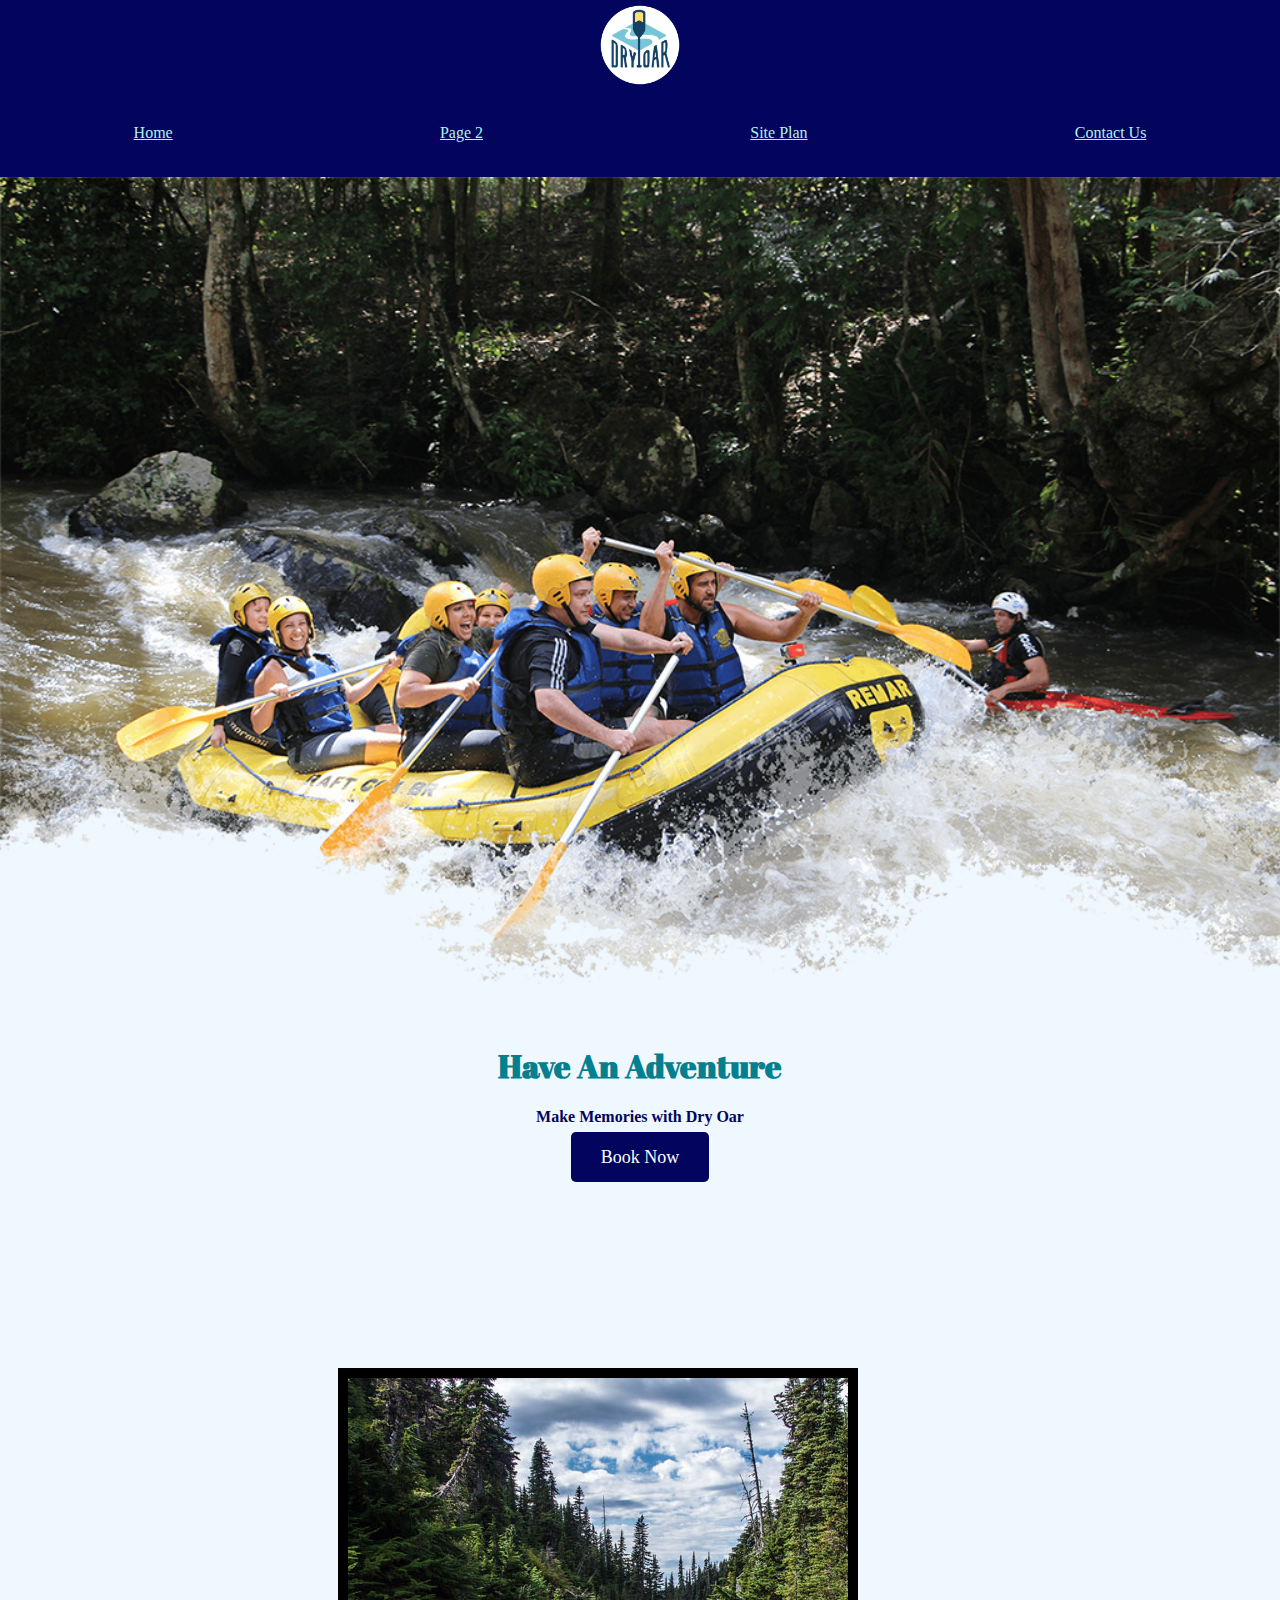
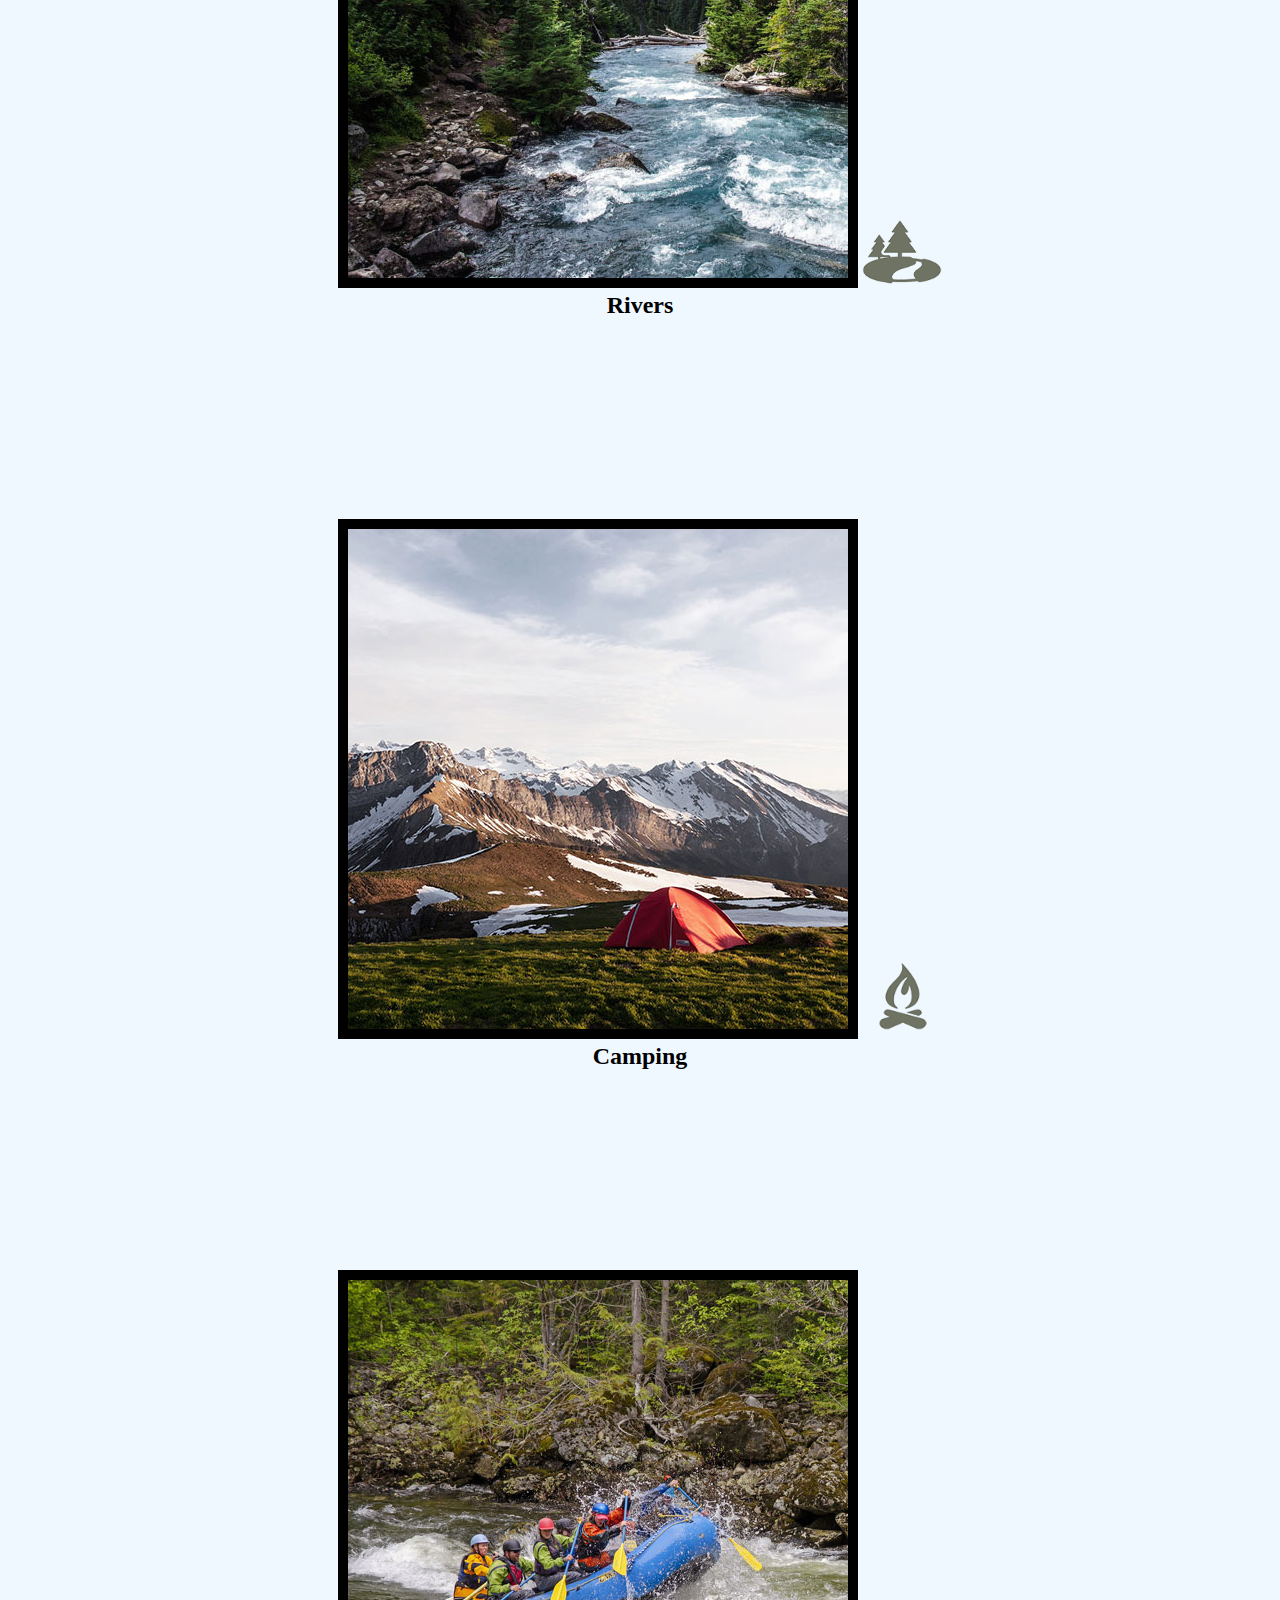
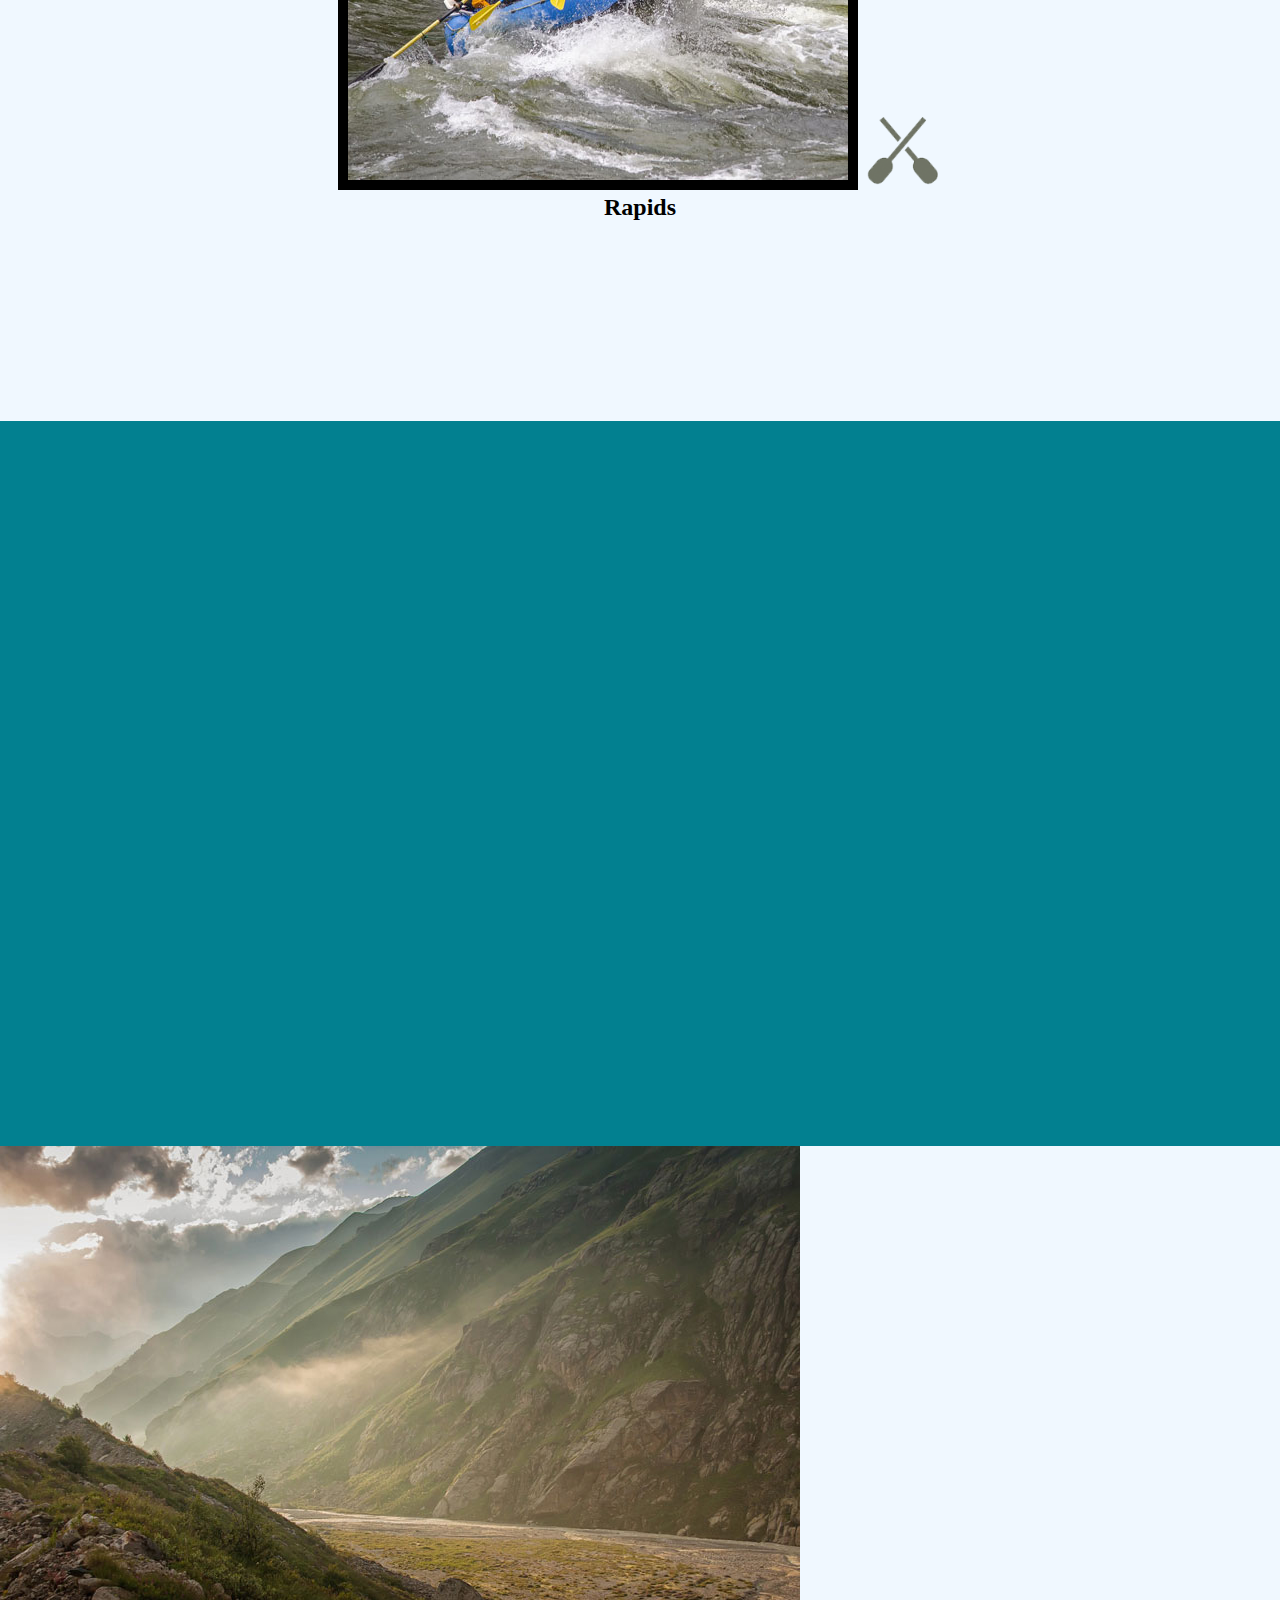
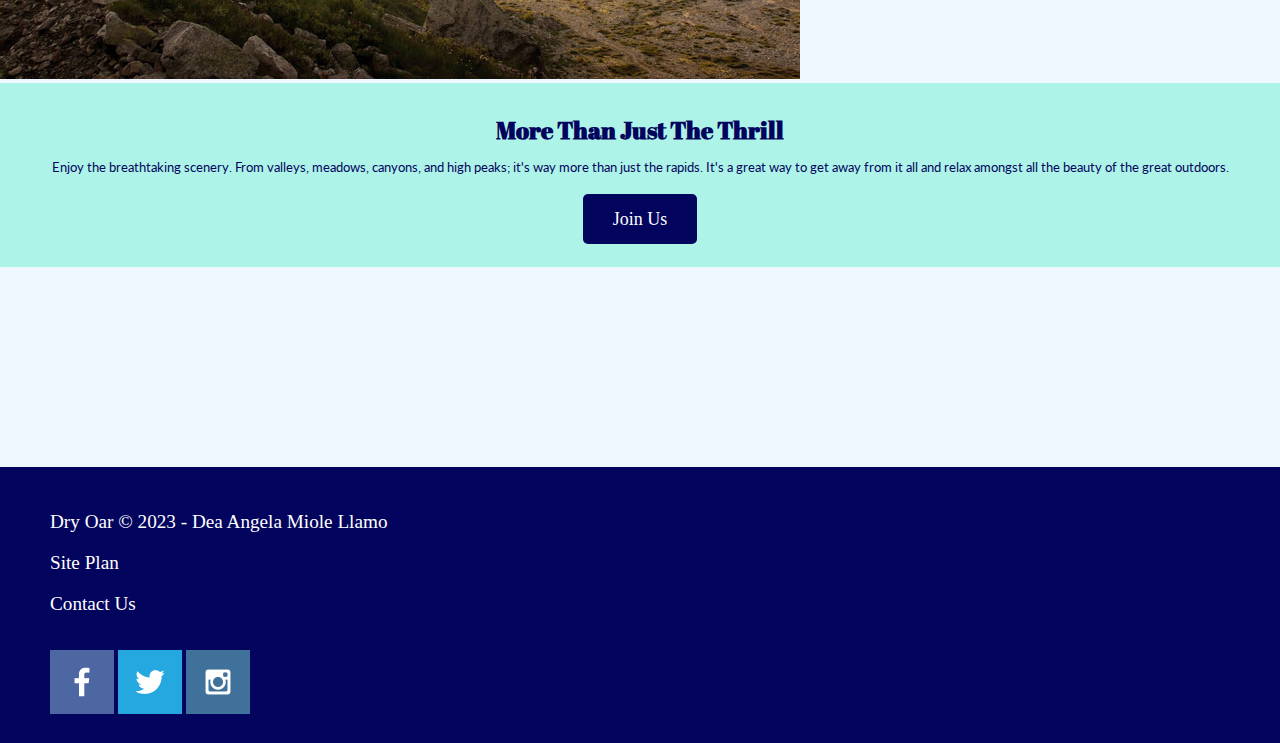
==== commit 0b49d28b: "added changes in button box class" ====
--- a/wwr/index.html
+++ b/wwr/index.html
@@ -28,7 +28,7 @@
                 <h1 class="home-title">Have An Adventure</h1>
                 <h4>Make Memories with Dry Oar </h4>
                 <div class='button-box'>
-                    <a class='book' href="contactus.html">Book Now</a>
+                    <a class='book' href="rates.html">Book Now</a>
                 </div>
             </section>
         </div>
--- a/wwr/styles/style.css
+++ b/wwr/styles/style.css
@@ -1,15 +1,33 @@
+@import url('https://fonts.googleapis.com/css2?family=Abril+Fatface&family=Lato&display=swap');
 
+/* header properties*/
+header {
+    background-color: #03045e;
+    display: grid;
+    grid-template-columns: 150 px auto;
+}
+nav {
+    display: flex;
+    justify-content: space-around;
+}
+.logo {
+    width: 80px;
+}
+#logo_link {
+    padding-top: 5px;
+    justify-self: center;
+    align-self: center;
+}
+/* header properties*/
 
 body {
-    max-width: 1600px;
+    background-color: aliceblue;
+    margin: 0;
+    padding: 0;
 }
 #content {
     margin: 0 auto;
-}
-nav a {
-    text-align: center;
-    background-color: #03045e;
-    color: #AEF3E7;
+    max-width: 1600px;
 }
 #hero-msg h1, #hero-msg h4 {
     text-align: center;
@@ -20,27 +38,39 @@
 main section {
     text-align: center;
 }
+.main section img {
+    box-sizing: border-box;
+}
 #background {
     height: 725px;
     background-color: #028090;
 }
-body {
-    background-color: aliceblue;
-}
-header {
-    background-color: #03045e;
+
+h2 {
+    margin: 0;
 }
 h4 {
     color: #03045e;
 }
-.logo {
-    width: 80px;
-}
+
 .icon {
     width: 80px;
+    padding-top: 10px;
+}
+.rivers-card, .camping-card, .rapids-card {
+    margin: 200px 0;
+}
+.card-img {
+    border: 10px solid #000;
 }
 #hero-img {
     width: 100%;
+}
+nav a {
+    text-align: center;
+    background-color: #03045e;
+    color: #AEF3E7;
+    padding: 35px;
 }
 nav a:hover {
     background-color: #C33C54;
@@ -51,28 +81,43 @@
     background-color: #03045e;
     color: white;
     text-decoration: none;
-}
-.home-title {
-    color: #028090;
+    font-size: 18px;
+    padding: 15px 30px;
+    margin-top: 50px;
+    border-radius: 5px;
 }
 .book:hover, .join:hover {
     background-color: #C33C54;
     color: white;
 }
+.home-title {
+    color: #028090;
+    font-family: "Abril Fatface", cursive;
+    font-size: 2em;
+    margin-top: 10px;
+}
 .msg {
     background-color: #AEF3E7;
+    padding: 35px;
+    line-height: 1.5em;
 }
 .msg h2 {
     background-color: #AEF3E7;
     color: #03045e;
+    font-family: "Abril Fatface", cursive;
 }
 .msg p {
     background-color: #AEF3E7;
     color: #03045e;
+    font-family: Lato, Calibri, sans-serif;;
+    font-size: .8em;
+    padding-bottom: 15px;
 }
 footer {
     background-color: #03045e;
     color: white;
+    margin-top: 200px;
+    padding: 25px 50px;
 }
 footer p {
     font-size: 1.2em;
@@ -86,4 +131,7 @@
 }
 footer a:hover {
     color: #C33C54;
+}
+footer .social img {
+    padding-top: 15px;
 }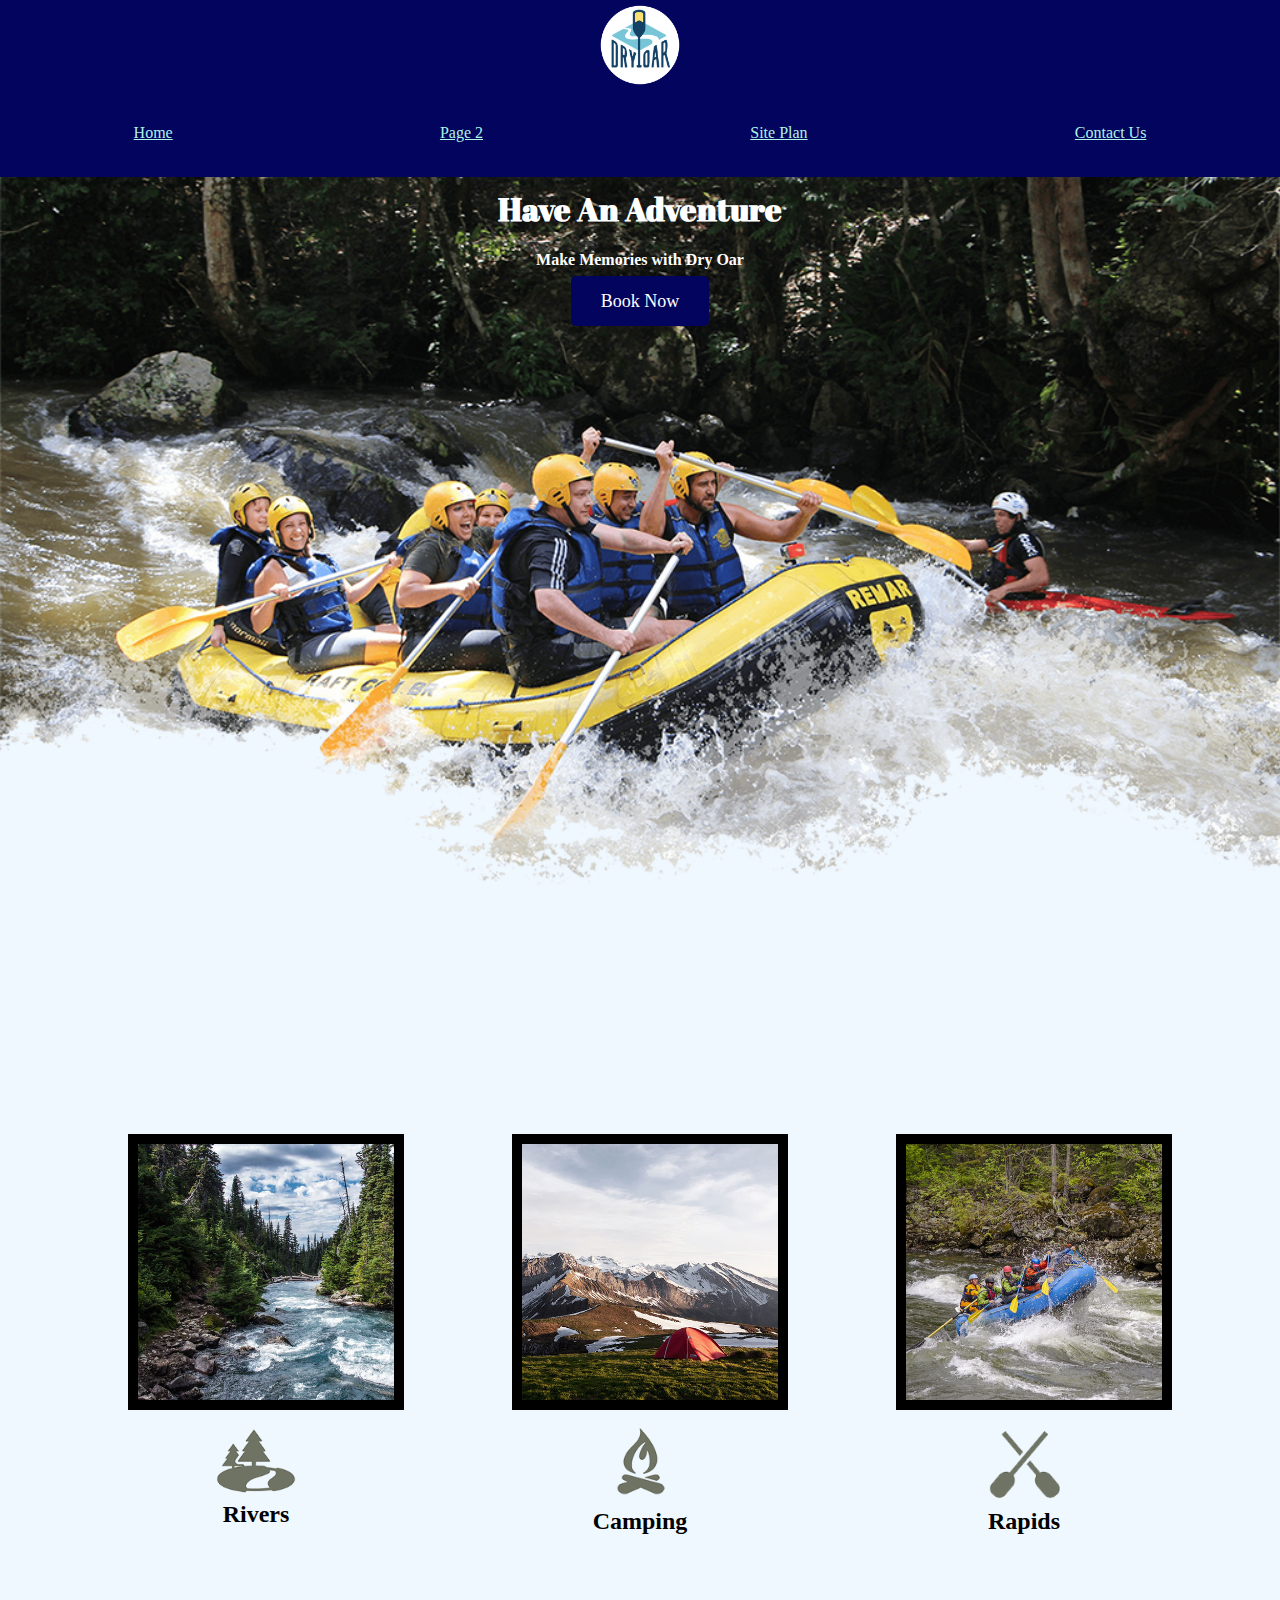
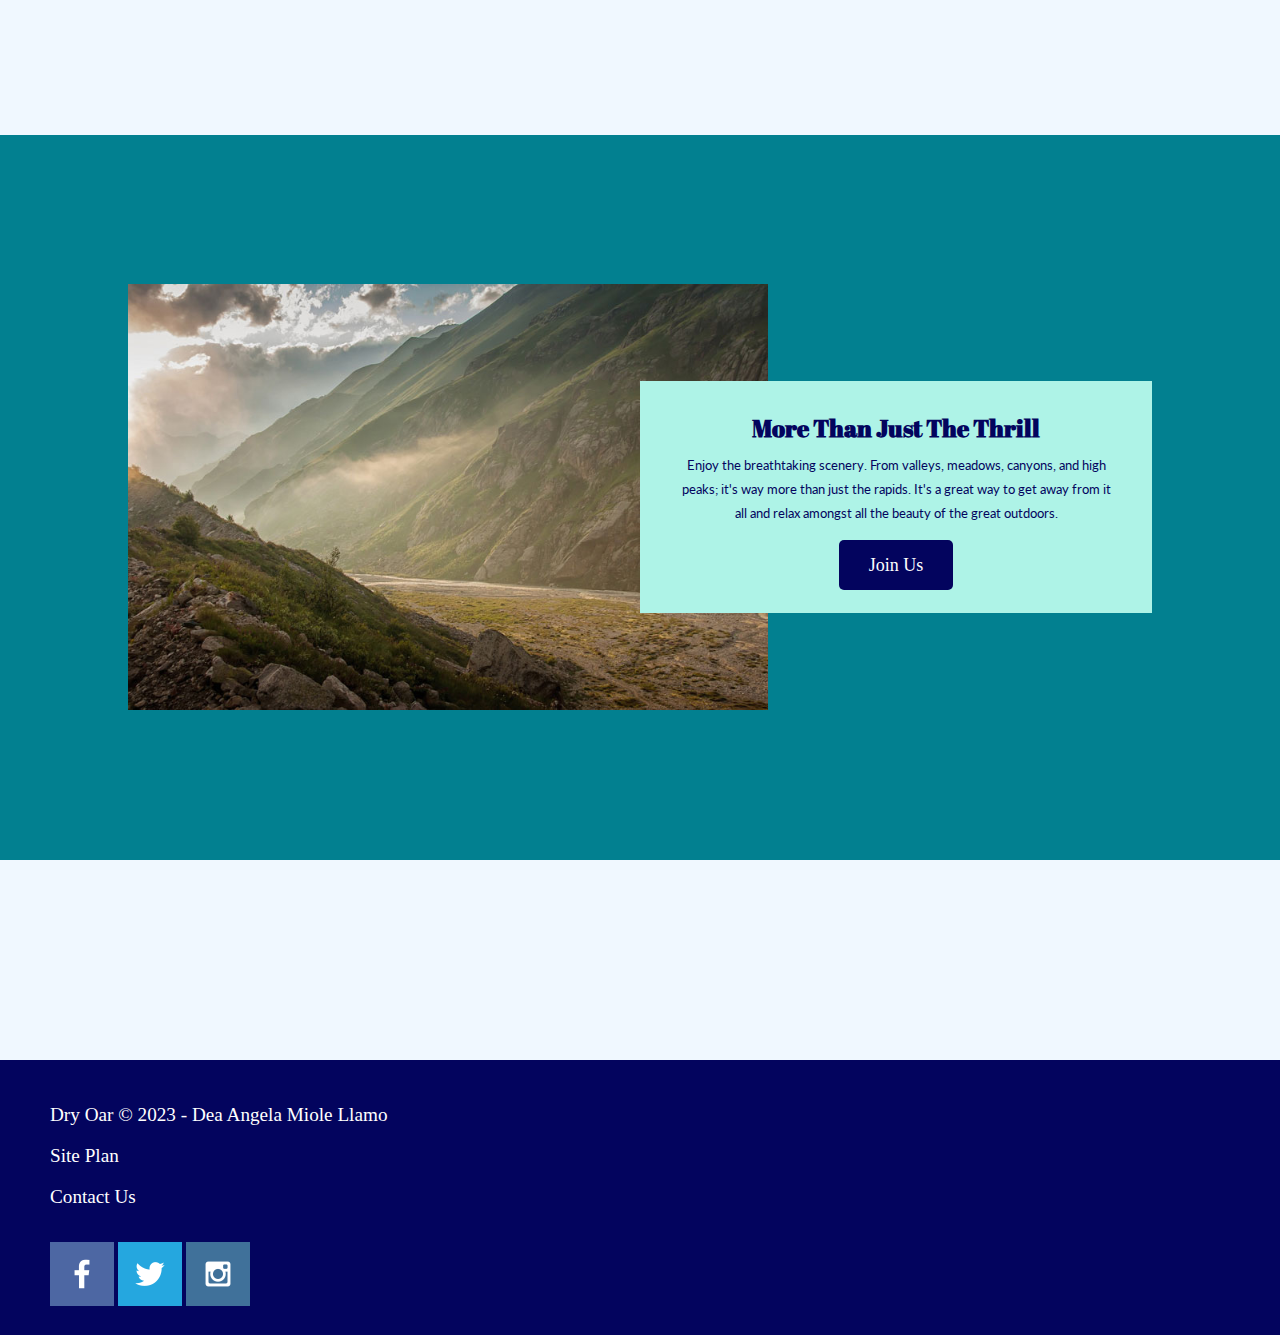
==== commit dfb8584b: "added minor changes on the footer section" ====
--- a/wwr/index.html
+++ b/wwr/index.html
@@ -57,7 +57,7 @@
             </section>
         </main>
         <footer>
-            <p>Dry Oar &copy; 2023 - Dea Angela Miole Llamo</p>
+            <p>Dry Oar © 2023 - Dea Angela Miole Llamo</p>
             <p><a href="site-plan-rafting.html">Site Plan</a></p>
             <p><a href="contactus.html">Contact Us</a></p>
             <div class="social">
--- a/wwr/styles/style.css
+++ b/wwr/styles/style.css
@@ -10,62 +10,6 @@
     display: flex;
     justify-content: space-around;
 }
-.logo {
-    width: 80px;
-}
-#logo_link {
-    padding-top: 5px;
-    justify-self: center;
-    align-self: center;
-}
-/* header properties*/
-
-body {
-    background-color: aliceblue;
-    margin: 0;
-    padding: 0;
-}
-#content {
-    margin: 0 auto;
-    max-width: 1600px;
-}
-#hero-msg h1, #hero-msg h4 {
-    text-align: center;
-}
-.button-box {
-    text-align: center;
-}
-main section {
-    text-align: center;
-}
-.main section img {
-    box-sizing: border-box;
-}
-#background {
-    height: 725px;
-    background-color: #028090;
-}
-
-h2 {
-    margin: 0;
-}
-h4 {
-    color: #03045e;
-}
-
-.icon {
-    width: 80px;
-    padding-top: 10px;
-}
-.rivers-card, .camping-card, .rapids-card {
-    margin: 200px 0;
-}
-.card-img {
-    border: 10px solid #000;
-}
-#hero-img {
-    width: 100%;
-}
 nav a {
     text-align: center;
     background-color: #03045e;
@@ -77,6 +21,45 @@
     color: white;
     text-decoration: none;
 }
+.logo {
+    width: 80px;
+}
+#logo_link {
+    padding-top: 5px;
+    justify-self: center;
+    align-self: center;
+}
+/* header properties*/
+
+/* div id: hero img properties*/
+#hero {
+    display: grid;
+    grid-template-columns: 1fr 3fr 1fr;
+    margin-top: -100px;
+}
+#hero-box {
+    grid-column: 1/4;
+    grid-row: 1/3;
+    z-index: -1;
+}
+#hero-msg {
+    grid-column: 2/3;
+    grid-row: 1/2;
+    margin-top: 100px;
+}
+#hero-msg h1, #hero-msg h4 {
+    text-align: center;
+    color: white;
+}
+#hero-img {
+    width: 100%;
+}
+h2 {
+    margin: 0;
+}
+h4 {
+    color: #03045e;
+}
 .book, .join {
     background-color: #03045e;
     color: white;
@@ -86,7 +69,7 @@
     margin-top: 50px;
     border-radius: 5px;
 }
-.book:hover, .join:hover {
+.book:hover {
     background-color: #C33C54;
     color: white;
 }
@@ -96,10 +79,58 @@
     font-size: 2em;
     margin-top: 10px;
 }
+/* div id: hero img properties*/
+
+/* div id: home-grid properties*/
+.home-grid {
+    display: grid;
+    grid-template-columns: 1fr 1fr 1fr 1fr 1fr 1fr 1fr 1fr 1fr 1fr;
+}
+.card-img {
+    border: 10px solid #000;
+}
+.card-img, .mountains {
+    width: 100%;
+}
+.mountains {
+    grid-column: 2/7;
+    grid-row: 5/8;
+}
+.rivers-card {
+    margin: 200px 0;
+    grid-column: 2/4;
+    grid-row: 2/3;
+}
+.camping-card {
+    margin: 200px 0;
+    grid-column: 5/7;
+    grid-row: 2/3;
+}
+.rapids-card {
+    margin: 200px 0;
+    grid-column: 8/10;
+    grid-row: 2/3;
+}
+#background {
+    height: 725px;
+    background-color: #028090;
+    grid-column: 1/11;
+    grid-row: 4/9;
+}
 .msg {
     background-color: #AEF3E7;
     padding: 35px;
     line-height: 1.5em;
+    grid-column: 6/10;
+    grid-row: 6/7;
+}
+.icon {
+    width: 80px;
+    padding-top: 10px;
+}
+.join:hover {
+    background-color: #C33C54;
+    color: white;
 }
 .msg h2 {
     background-color: #AEF3E7;
@@ -113,6 +144,30 @@
     font-size: .8em;
     padding-bottom: 15px;
 }
+/* div id: home-grid properties*/
+
+body {
+    background-color: aliceblue;
+    margin: 0;
+    padding: 0;
+}
+#content {
+    margin: 0 auto;
+    max-width: 1600px;
+}
+
+.button-box {
+    text-align: center;
+}
+main section {
+    text-align: center;
+}
+.main section img {
+    box-sizing: border-box;
+}
+
+
+/* div footer properties*/
 footer {
     background-color: #03045e;
     color: white;
@@ -134,4 +189,5 @@
 }
 footer .social img {
     padding-top: 15px;
-}+}
+/* div footer properties*/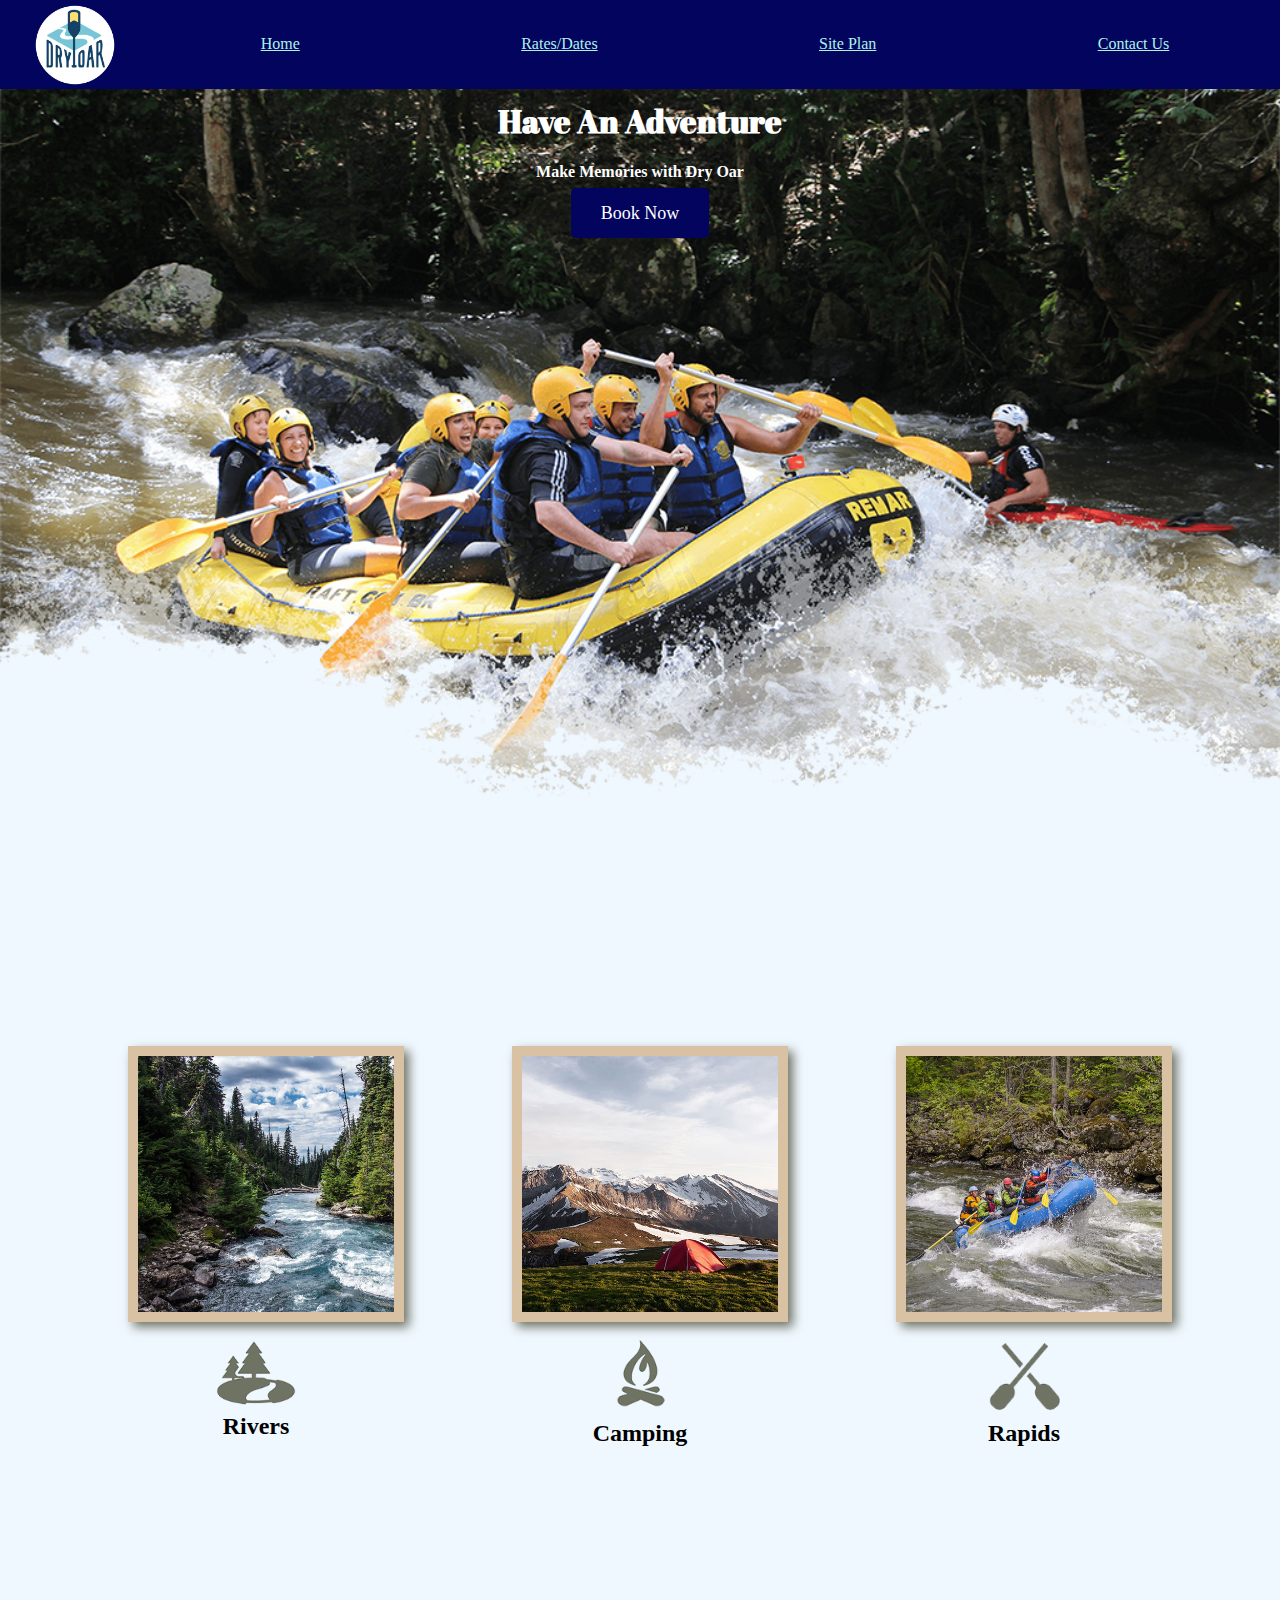
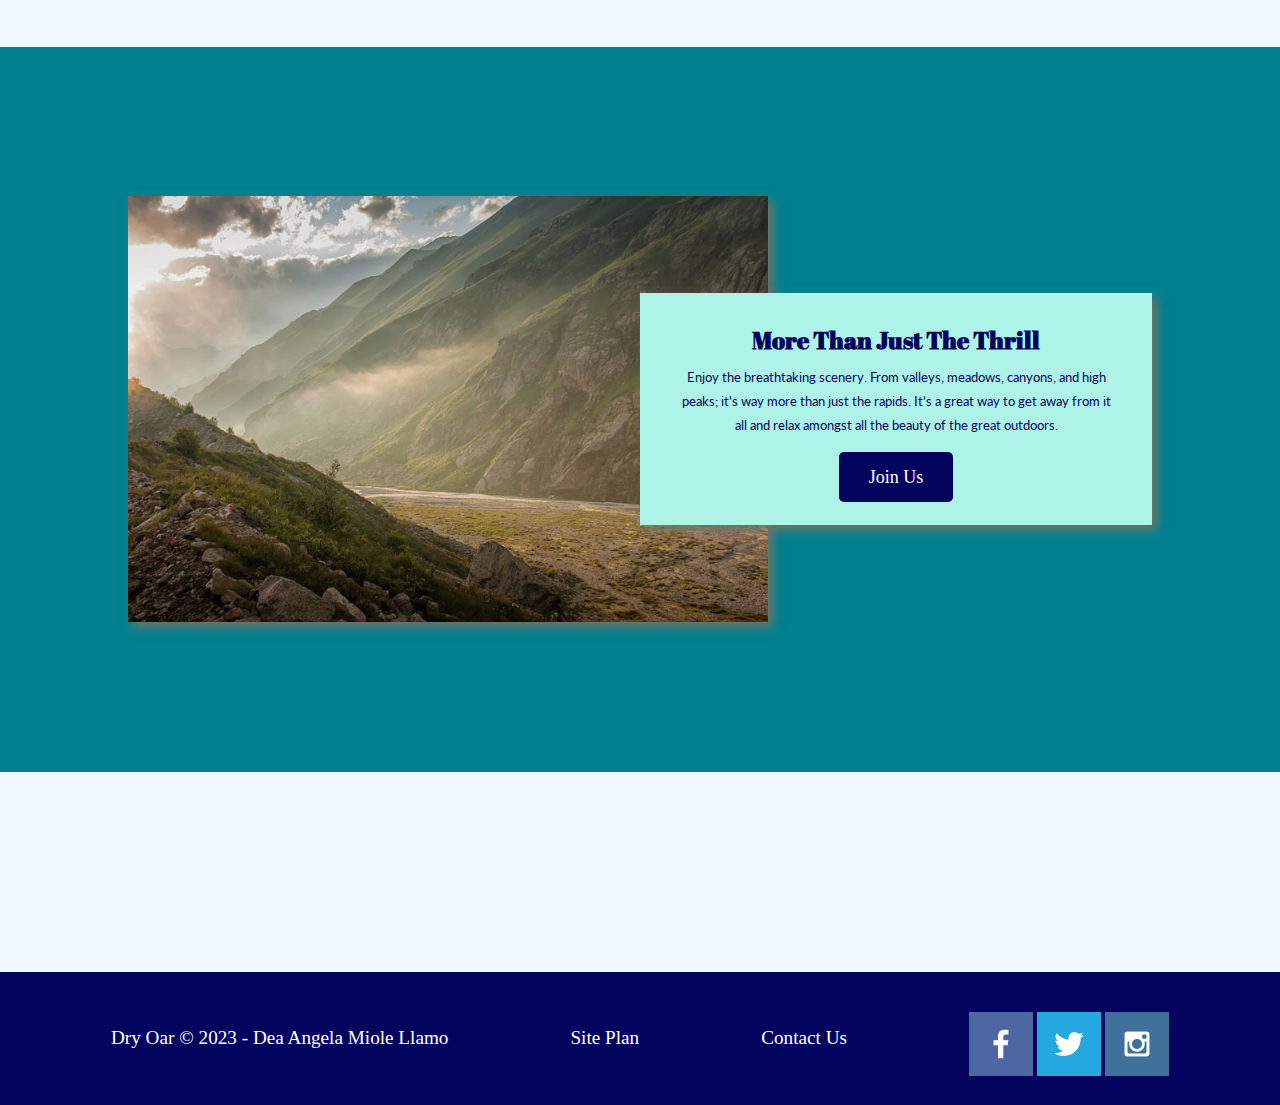
==== commit 702ccc40: "added subpage html link" ====
--- a/wwr/index.html
+++ b/wwr/index.html
@@ -15,7 +15,7 @@
             </a>
             <nav>
                 <a href="index.html">Home</a>
-                <a href="#">Page 2</a>
+                <a href="rates.html">Rates/Dates</a>
                 <a href="site-plan-rafting.html">Site Plan</a>
                 <a href="contactus.html">Contact Us</a>
             </nav>
--- a/wwr/styles/style.css
+++ b/wwr/styles/style.css
@@ -4,7 +4,7 @@
 header {
     background-color: #03045e;
     display: grid;
-    grid-template-columns: 150 px auto;
+    grid-template-columns: 150px auto;
 }
 nav {
     display: flex;
@@ -37,22 +37,22 @@
     grid-template-columns: 1fr 3fr 1fr;
     margin-top: -100px;
 }
+#hero-msg {
+    grid-column: 2/3;
+    grid-row: 1/2;
+    margin-top: 100px;
+}
+#hero-msg h1, #hero-msg h4 {
+    text-align: center;
+    color: white;
+}
+#hero-img {
+    width: 100%;
+}
 #hero-box {
     grid-column: 1/4;
     grid-row: 1/3;
     z-index: -1;
-}
-#hero-msg {
-    grid-column: 2/3;
-    grid-row: 1/2;
-    margin-top: 100px;
-}
-#hero-msg h1, #hero-msg h4 {
-    text-align: center;
-    color: white;
-}
-#hero-img {
-    width: 100%;
 }
 h2 {
     margin: 0;
@@ -88,6 +88,13 @@
 }
 .card-img {
     border: 10px solid #000;
+    border: 10px solid #d9c2a3;
+    transition: transform .5s;
+    box-shadow: 5px 5px 10px #6f7364;
+}
+.card-img:hover {
+    opacity: .6;
+    transform: scale(1.1);
 }
 .card-img, .mountains {
     width: 100%;
@@ -95,6 +102,7 @@
 .mountains {
     grid-column: 2/7;
     grid-row: 5/8;
+    box-shadow: 5px 5px 10px #6f7364;
 }
 .rivers-card {
     margin: 200px 0;
@@ -123,6 +131,7 @@
     line-height: 1.5em;
     grid-column: 6/10;
     grid-row: 6/7;
+    box-shadow: 5px 5px 10px #6f7364;
 }
 .icon {
     width: 80px;
@@ -173,6 +182,9 @@
     color: white;
     margin-top: 200px;
     padding: 25px 50px;
+    display: flex;
+    justify-content: space-around;
+    align-items: center;
 }
 footer p {
     font-size: 1.2em;
@@ -190,4 +202,47 @@
 footer .social img {
     padding-top: 15px;
 }
-/* div footer properties*/+/* div footer properties*/
+
+/* MEDIA QUERY FOR RESPONSIVE DESIGN */
+@media screen and (max-width: 900px) {
+    #hero, .home-grid {
+        display: block;
+        height: auto;
+    }
+    nav, footer {
+        flex-direction: column;
+    }
+    nav a {
+        display: block;
+        padding: 15px;
+    }
+    #hero {
+        margin-top: 0;
+    }
+    #hero-msg {
+        margin-top: 0;
+    }
+    #hero-msg h4 {
+        display: none;
+    }
+    .home-title {
+        font-size: 25px;
+        color: #6f7364;
+    }
+    .rivers-card, .camping-card, .rapids-card { 
+        margin: 50px auto;
+        width: 60%;
+    }
+    #background {
+        display: none;
+    }
+    .mountains, .msg {
+        width: 80%;
+        display: block;
+        margin: 0 auto;
+    }
+    footer {
+        margin-top: 25px;
+    }
+}